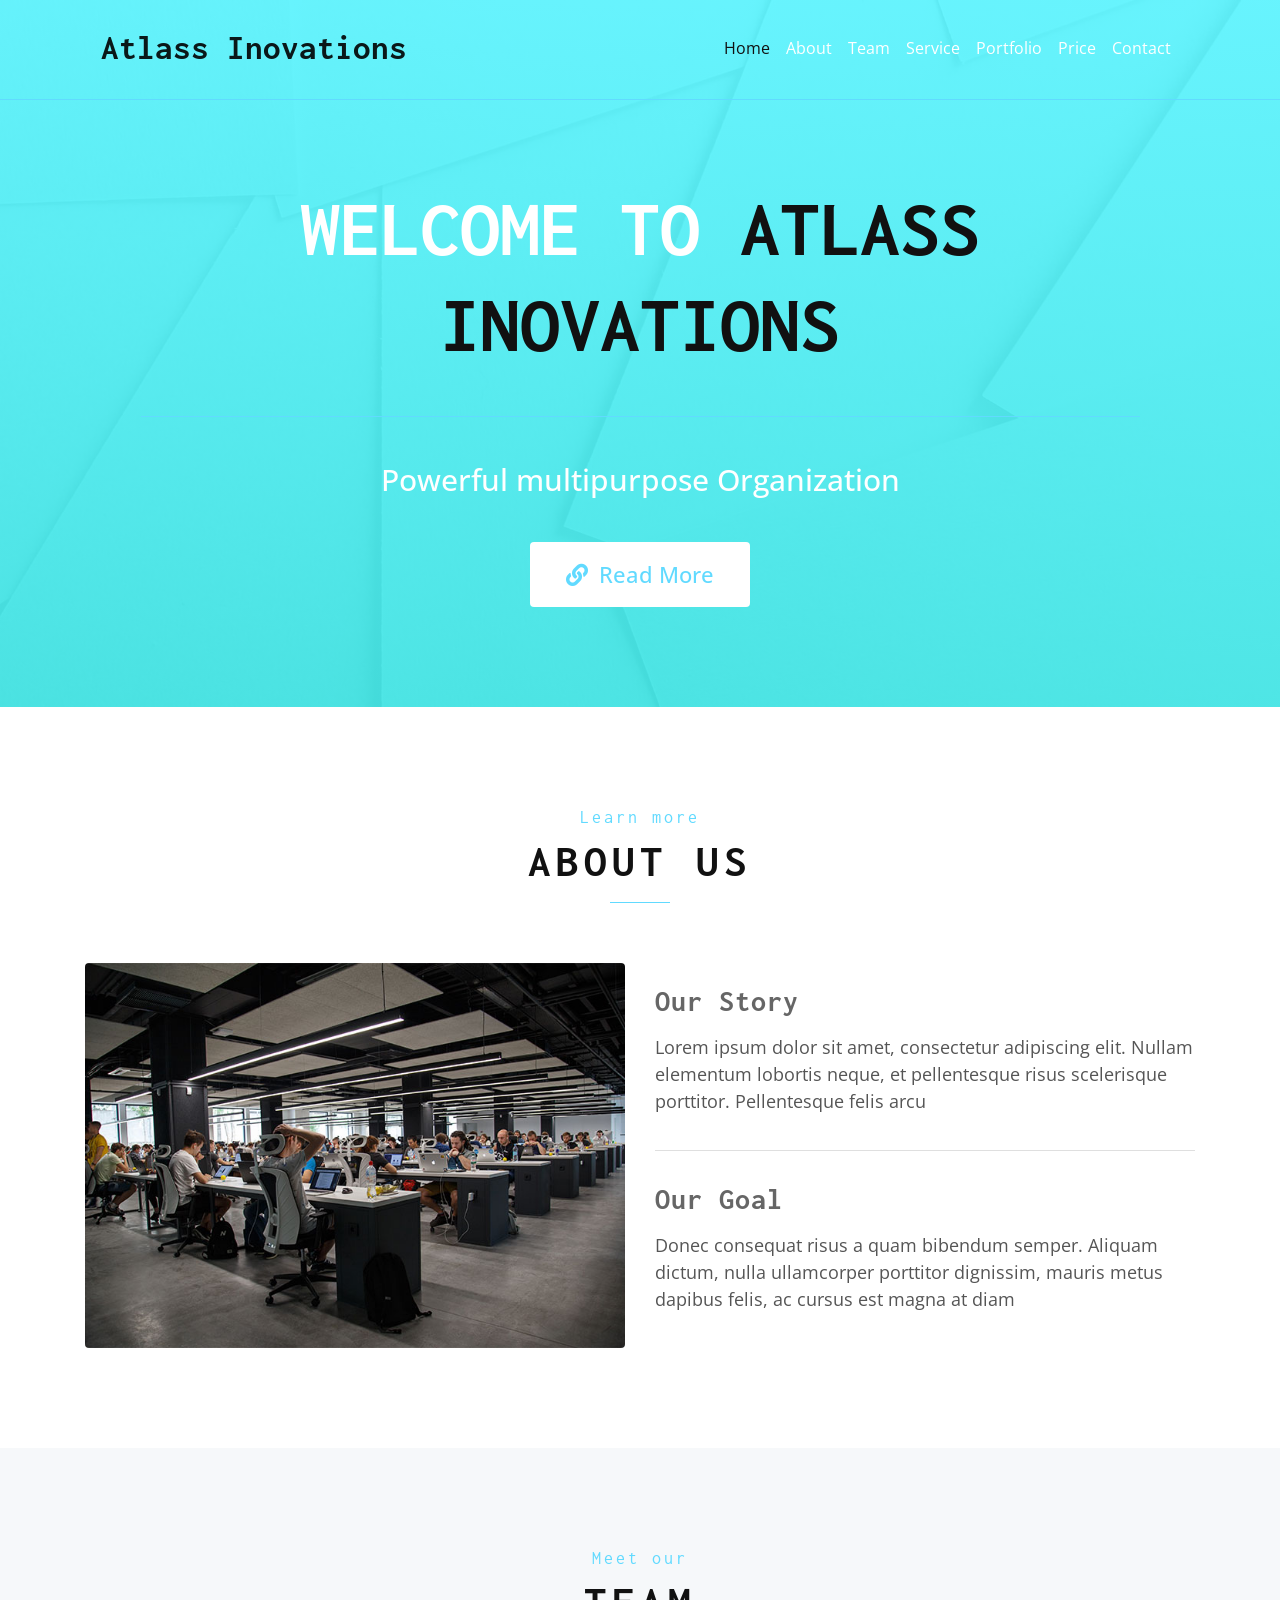
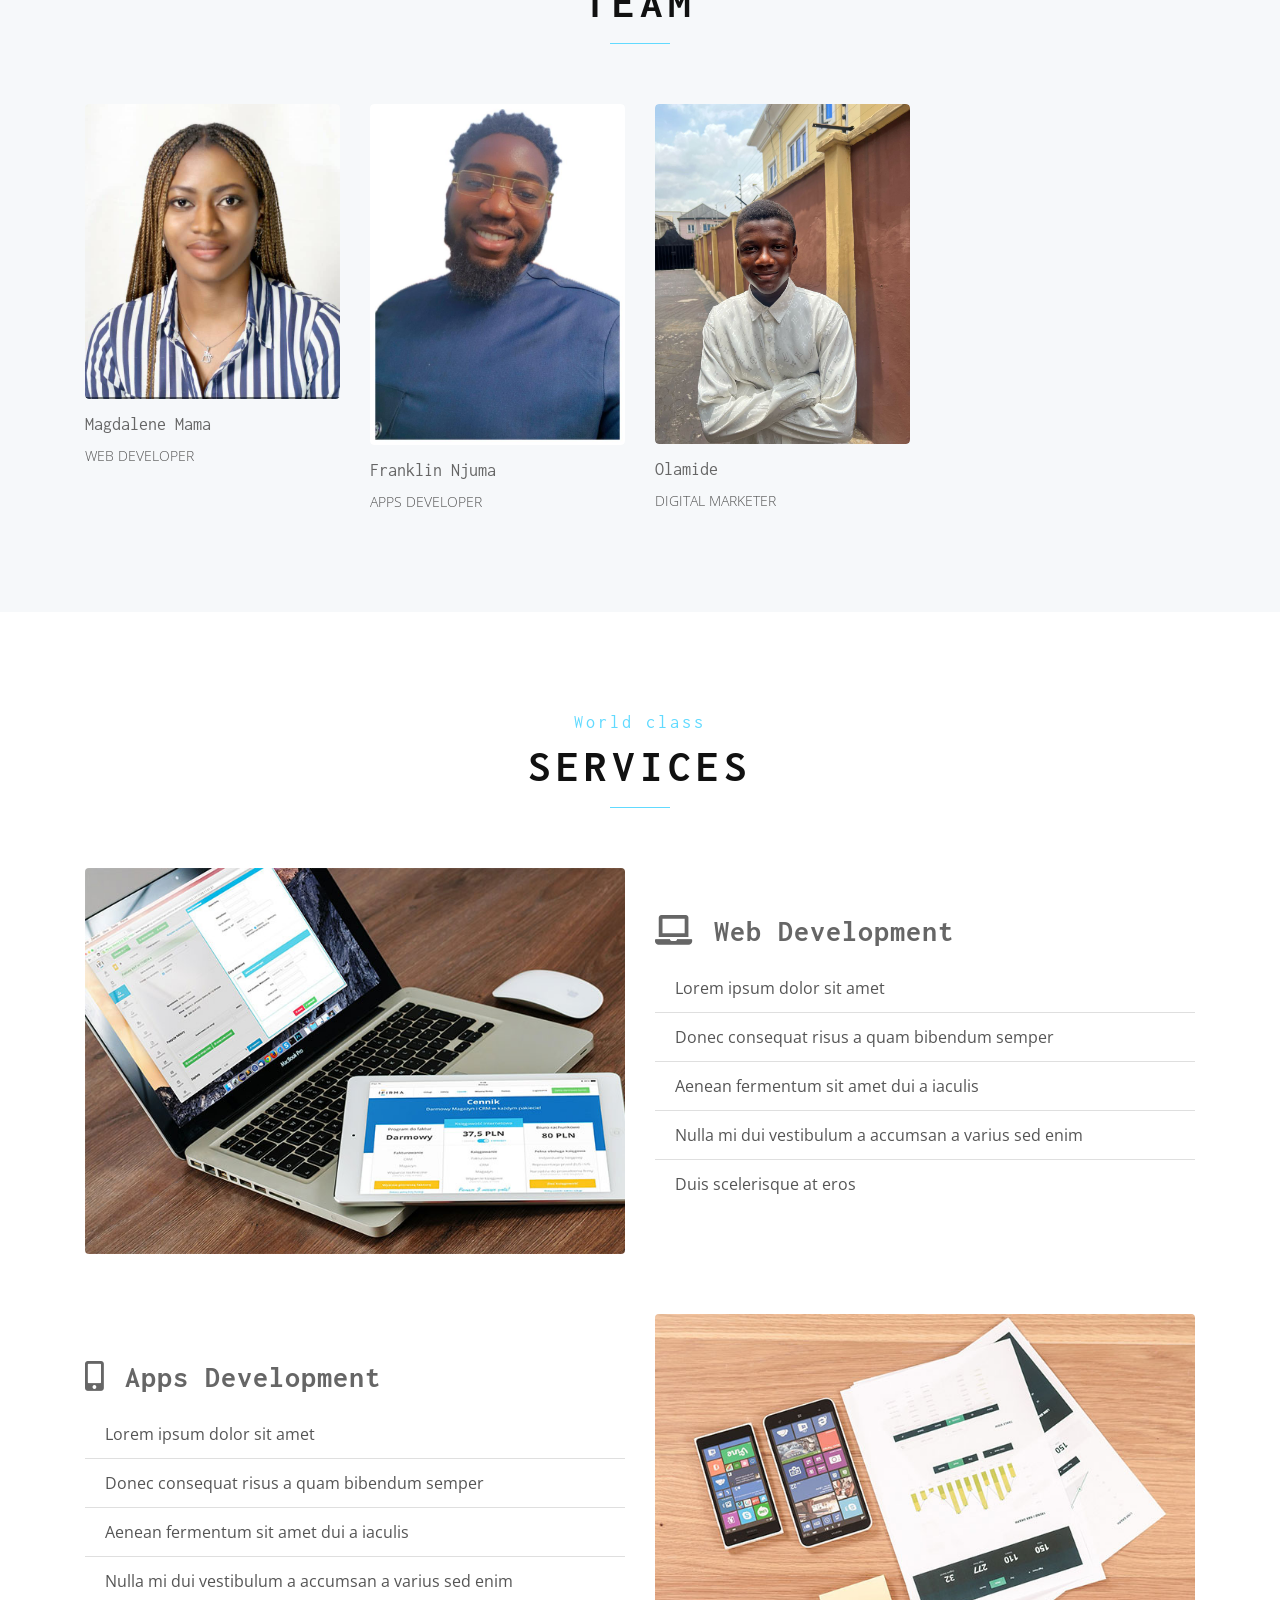
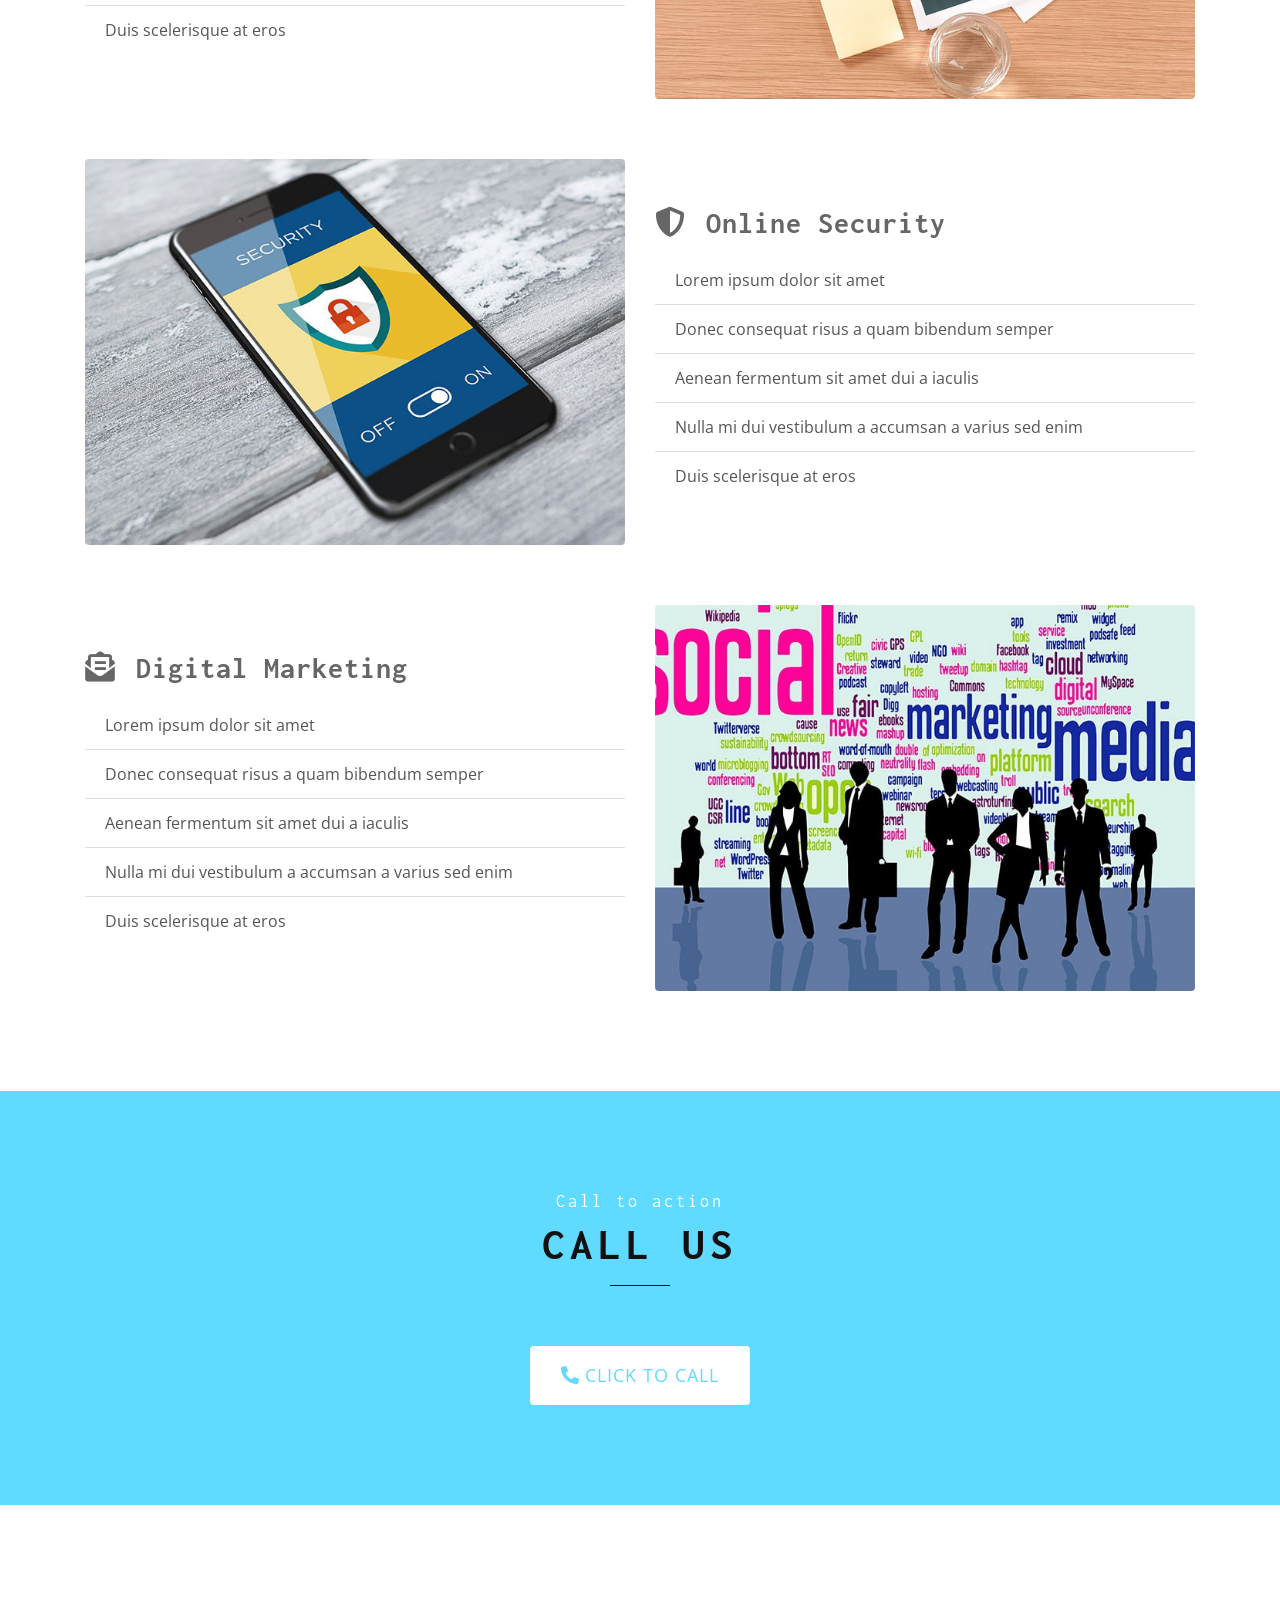
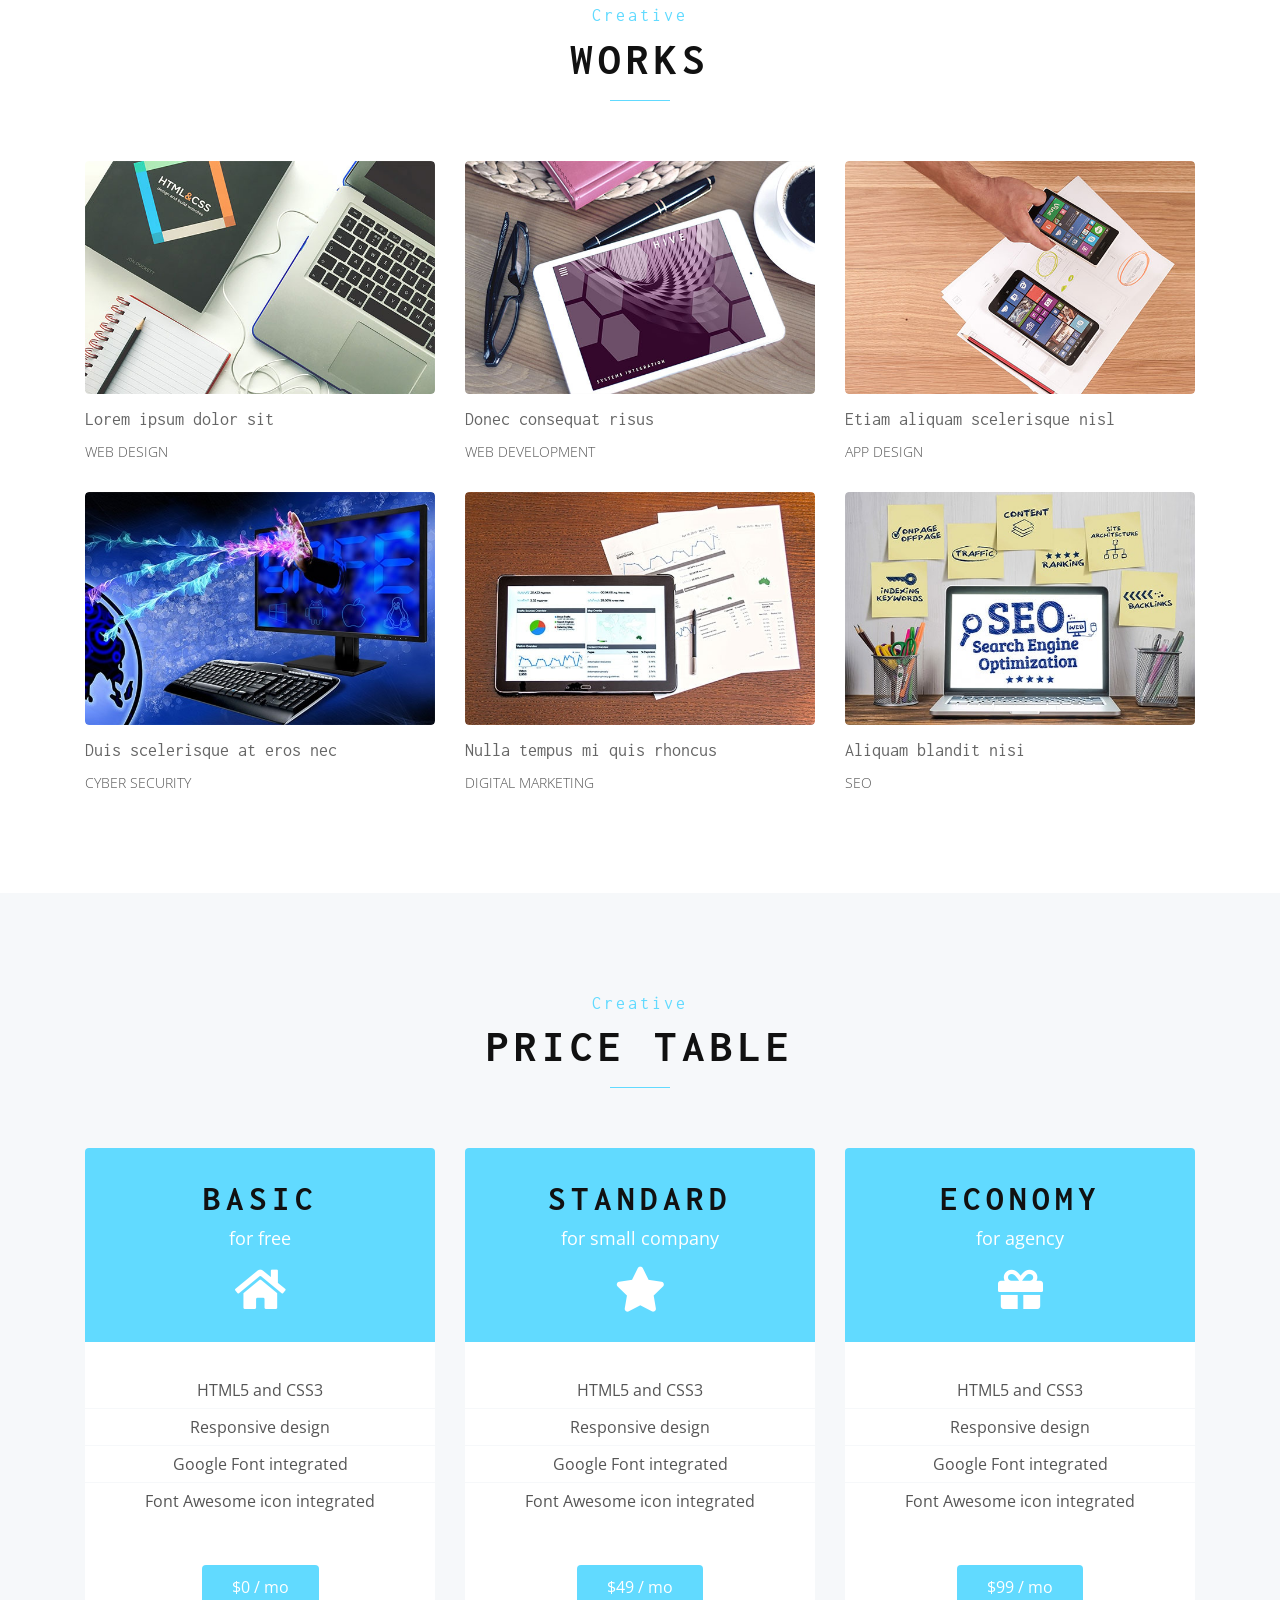
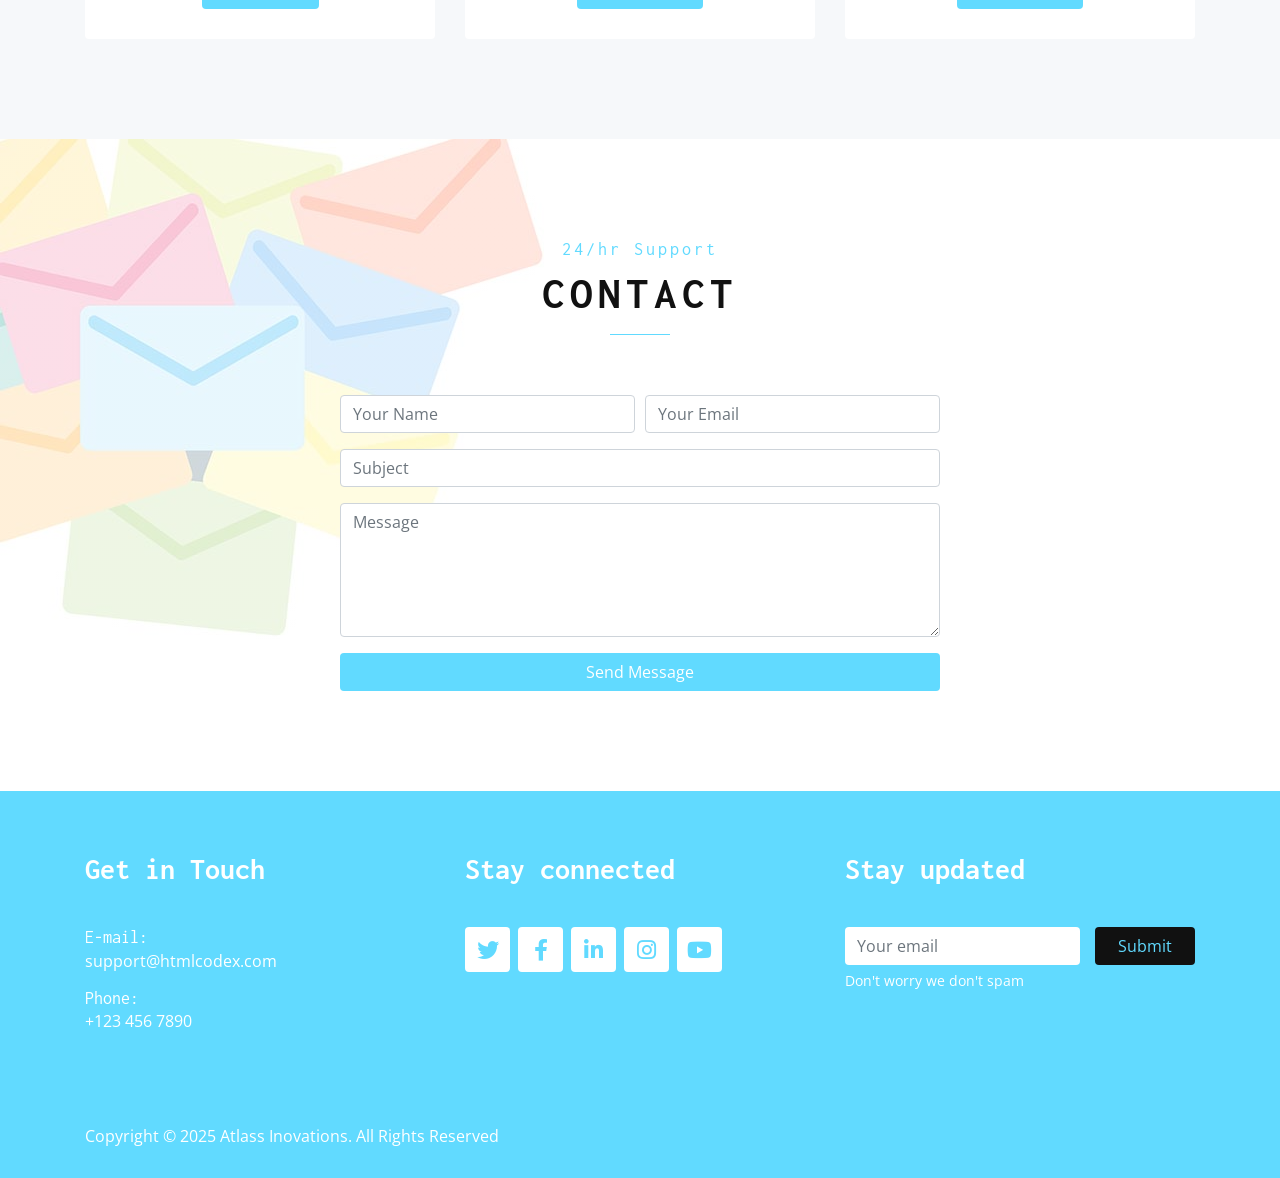
==== Atlass/index.html @ 6dda6986 "Add files via upload" ====
<!DOCTYPE html>
<html lang="en">
    <head>
        <meta charset="utf-8">
        <title>HTML Codex - Landing Page HTML Template</title>
        <meta content="width=device-width, initial-scale=1.0" name="viewport">
        <meta content="Landing Page HTML Template" name="keywords">
        <meta content="Landing Page HTML Template" name="description">

        <!-- Favicon -->
        <link rel="apple-touch-icon" sizes="180x180" href="img/favicon/apple-touch-icon.png">
        <link rel="icon" type="image/png" sizes="32x32" href="./img/logo.jpg">
        <link rel="icon" type="image/png" sizes="16x16" href="./img/logo.jpg">
        <link rel="manifest" href="img/favicon/site.webmanifest">

        <!-- Google Font -->
        <link href="https://fonts.googleapis.com/css?family=Inconsolata:400,700|Open+Sans:300,400,600&display=swap" rel="stylesheet">

        <!-- Libraries CSS -->
        <link href="https://stackpath.bootstrapcdn.com/bootstrap/4.4.1/css/bootstrap.min.css" rel="stylesheet">
        <link href="https://cdnjs.cloudflare.com/ajax/libs/font-awesome/5.10.0/css/all.min.css" rel="stylesheet">
        <link href="lib/lightbox/css/lightbox.min.css" rel="stylesheet">

        <!-- Main Stylesheet -->
        <link href="css/style.css" rel="stylesheet">
    </head>

    <body data-spy="scroll" data-target=".navbar" data-offset="51">
        <!-- Nav Start -->
        <div id="nav">
            <div class="container">
                <nav class="navbar navbar-expand-md bg-light navbar-light">
                    <a href="index.html" class="navbar-brand">Atlass Inovations</a>
                    <button type="button" class="navbar-toggler" data-toggle="collapse" data-target="#navbarCollapse">
                        <span class="navbar-toggler-icon"></span>
                    </button>

                    <div class="collapse navbar-collapse justify-content-between" id="navbarCollapse">
                        <ul class="navbar-nav ml-auto">
                            <li class="nav-item"><a href="#header" class="nav-link">Home</a></li>
                            <li class="nav-item"><a href="#about" class="nav-link">About</a></li>
                            <li class="nav-item"><a href="#team" class="nav-link">Team</a></li>
                            <li class="nav-item"><a href="#service" class="nav-link">Service</a></li>
                            <li class="nav-item"><a href="#portfolio" class="nav-link">Portfolio</a></li>
                            <li class="nav-item"><a href="#pricing" class="nav-link">Price</a></li>
                            <li class="nav-item"><a href="#contact" class="nav-link">Contact</a></li>
                        </ul>
                    </div>
                </nav>
            </div>
        </div>
        <!-- Nav End -->
        
        <!-- Header Start-->
        <div class="header" id="header">
            <div class="container">
                <h1>Welcome to <span>Atlass Inovations</span></h1>
                <p>Powerful multipurpose Organization</p>
                <a class="btn" href=""><i class="fas fa-link"></i> Read More</a>
            </div>
        </div>
        <!-- Header End-->
        
        <!-- About Start-->
        <div class="about" id="about">
            <div class="container">
                <div class="section-header">
                    <h4>Learn more</h4>
                    <h2>About Us</h2>
                </div>
                <div class="row align-items-center">
                    <div class="col-md-6">
                        <div class="about-img">
                            <img src="img/about.jpg" alt="About Image">
                        </div>
                    </div>
                    <div class="col-md-6">
                        <div class="about-content">
                            <h3>Our Story</h3>
                            <p>
                                Lorem ipsum dolor sit amet, consectetur adipiscing elit. Nullam elementum lobortis neque, et pellentesque risus scelerisque porttitor. Pellentesque felis arcu
                            </p>
                        </div>
                        <div class="about-content">
                            <h3>Our Goal</h3>
                            <p>
                                Donec consequat risus a quam bibendum semper. Aliquam dictum, nulla ullamcorper porttitor dignissim, mauris metus dapibus felis, ac cursus est magna at diam
                            </p>
                        </div>
                    </div>
                </div>
            </div>
        </div>
        <!-- About End -->
        
        <!-- Team Start -->
        <div class="team" id="team">
            <div class="container">
                <div class="section-header">
                    <h4>Meet our</h4>
                    <h2>Team</h2>
                </div>

                <div class="row team-container">
                    <div class="col-lg-3 col-md-4 col-sm-6 team-item">
                        <div class="team-img">
                            <img src="img/mama.jpg" class="img-fluid" alt="Team Image">
                            <div class="team-link">
                                <a href="#" title="Twitter"><i class="fab fa-twitter"></i></a>
                                <a href="#" title="Facebook"><i class="fab fa-facebook-f"></i></a>
                                <a href="#" title="Linkedin"><i class="fab fa-linkedin-in"></i></a>
                                <a href="#" title="Instagram"><i class="fab fa-instagram"></i></a>
                                <a href="#" title="Youtube"><i class="fab fa-youtube"></i></a>
                            </div>
                        </div>

                        <div class="team-info">
                            <h4>Magdalene Mama</h4>
                            <p>Web Developer</p>
                        </div>
                    </div>

                    <div class="col-lg-3 col-md-4 col-sm-6 team-item">
                        <div class="team-img">
                            <img src="img/Franklin.jpg" class="img-fluid" alt="Team Image">
                            <div class="team-link">
                                <a href="#" title="Twitter"><i class="fab fa-twitter"></i></a>
                                <a href="#" title="Facebook"><i class="fab fa-facebook-f"></i></a>
                                <a href="#" title="Linkedin"><i class="fab fa-linkedin-in"></i></a>
                                <a href="#" title="Instagram"><i class="fab fa-instagram"></i></a>
                                <a href="#" title="Youtube"><i class="fab fa-youtube"></i></a>
                            </div>
                        </div>

                        <div class="team-info">
                            <h4>Franklin Njuma</h4>
                            <p>Apps Developer</p>
                        </div>
                    </div>

                    <div class="col-lg-3 col-md-4 col-sm-6 team-item">
                        <div class="team-img">
                            <img src="img/Olamide.jpg" class="img-fluid" alt="Team Image">
                            <div class="team-link">
                                <a href="#" title="Twitter"><i class="fab fa-twitter"></i></a>
                                <a href="#" title="Facebook"><i class="fab fa-facebook-f"></i></a>
                                <a href="#" title="Linkedin"><i class="fab fa-linkedin-in"></i></a>
                                <a href="#" title="Instagram"><i class="fab fa-instagram"></i></a>
                                <a href="#" title="Youtube"><i class="fab fa-youtube"></i></a>
                            </div>
                        </div>

                        <div class="team-info">
                            <h4>Olamide</h4>
                            <p>Digital Marketer</p>
                        </div>
                    </div>
                </div>
            </div>
        </div>
        <!-- Team End -->
        
        <!-- Service Start -->
        <div class="service" id="service">
            <div class="container">
                <div class="section-header">
                    <span class="glyphicon glyphicon-asterisk"></span>
                    <h4>World class</h4>
                    <h2>Services</h2>
                </div>
                <div class="row align-items-center">
                    <div class="col-md-6">
                        <div class="service-img">
                            <img src="img/service-1.jpg" alt="Service Image">
                        </div>
                    </div>
                    <div class="col-md-6">
                        <div class="service-detail">
                            <h3><i class="fas fa-laptop"></i>Web Development</h3>
                            <ul class="list-group list-group-flush">
                                <li class="list-group-item">Lorem ipsum dolor sit amet</li>
                                <li class="list-group-item">Donec consequat risus a quam bibendum semper</li>
                                <li class="list-group-item">Aenean fermentum sit amet dui a iaculis</li>
                                <li class="list-group-item">Nulla mi dui vestibulum a accumsan a varius sed enim</li>
                                <li class="list-group-item">Duis scelerisque at eros</li>
                            </ul>
                        </div>
                    </div>
                </div>
                <div class="row align-items-center"> 
                    <div class="col-md-6 d-md-none d-sm-block">
                        <div class="service-img">
                            <img src="img/service-2.jpg" alt="Service Image">
                        </div>
                    </div>
                    <div class="col-md-6">
                        <div class="service-detail">
                            <h3><i class="fas fa-mobile-alt"></i>Apps Development</h3>
                            <ul class="list-group list-group-flush">
                                <li class="list-group-item">Lorem ipsum dolor sit amet</li>
                                <li class="list-group-item">Donec consequat risus a quam bibendum semper</li>
                                <li class="list-group-item">Aenean fermentum sit amet dui a iaculis</li>
                                <li class="list-group-item">Nulla mi dui vestibulum a accumsan a varius sed enim</li>
                                <li class="list-group-item">Duis scelerisque at eros</li>
                            </ul>
                        </div>
                    </div>
                    <div class="col-md-6 d-sm-none d-md-block">
                        <div class="service-img">
                            <img src="img/service-2.jpg" alt="Service Image">
                        </div>
                    </div>
                </div>
                <div class="row align-items-center">
                    <div class="col-md-6">
                        <div class="service-img">
                            <img src="img/service-3.jpg" alt="Service Image">
                        </div>
                    </div>
                    <div class="col-md-6">
                        <div class="service-detail">
                            <h3><i class="fas fa-shield-alt"></i>Online Security</h3>
                            <ul class="list-group list-group-flush">
                                <li class="list-group-item">Lorem ipsum dolor sit amet</li>
                                <li class="list-group-item">Donec consequat risus a quam bibendum semper</li>
                                <li class="list-group-item">Aenean fermentum sit amet dui a iaculis</li>
                                <li class="list-group-item">Nulla mi dui vestibulum a accumsan a varius sed enim</li>
                                <li class="list-group-item">Duis scelerisque at eros</li>
                            </ul>
                        </div>
                    </div>
                </div>
                <div class="row align-items-center">
                    <div class="col-md-6 d-md-none d-sm-block">
                        <div class="service-img">
                            <img src="img/service-4.jpg" alt="Service Image">
                        </div>
                    </div>
                    <div class="col-md-6">
                        <div class="service-detail">
                            <h3><i class="fas fa-envelope-open-text"></i>Digital Marketing</h3>
                            <ul class="list-group list-group-flush">
                                <li class="list-group-item">Lorem ipsum dolor sit amet</li>
                                <li class="list-group-item">Donec consequat risus a quam bibendum semper</li>
                                <li class="list-group-item">Aenean fermentum sit amet dui a iaculis</li>
                                <li class="list-group-item">Nulla mi dui vestibulum a accumsan a varius sed enim</li>
                                <li class="list-group-item">Duis scelerisque at eros</li>
                            </ul>
                        </div>
                    </div>
                    <div class="col-md-6 d-sm-none d-md-block">
                        <div class="service-img">
                            <img src="img/service-4.jpg" alt="Service Image">
                        </div>
                    </div>
                </div>
            </div>
        </div>
        <!-- Service End -->

        <!-- Call To Action Start -->
        <div class="call-to-action">
            <div class="container text-center">
                <div class="section-header">
                    <h4>Call to action</h4>
                    <h2>Call us</h2>
                </div>
                <a class="btn" href="#"><i class="fas fa-phone-alt"></i>Click to Call</a>
            </div>
        </div>
        <!-- Call To Action End -->

        <!-- Portfolio Start -->
        <div class="portfolio" id="portfolio">
            <div class="container">
                <div class="section-header">
                    <h4>Creative</h4>
                    <h2>Works</h2>
                </div>

                <div class="row portfolio-container">
                    <div class="col-lg-4 col-md-6 portfolio-item">
                        <div class="portfolio-img">
                            <img src="img/portfolio-1.jpg" class="img-fluid" alt="Portfolio">
                            <div class="portfolio-link">
                                <a href="img/portfolio-1.jpg" data-lightbox="portfolio" data-title="Lorem ipsum dolor" title="Preview"><i class="fas fa-eye"></i></a>
                                <a href="" title="More Details"><i class="fas fa-link"></i></a>
                            </div>
                        </div>

                        <div class="portfolio-info">
                            <h4>Lorem ipsum dolor sit</h4>
                            <p>Web Design</p>
                        </div>
                    </div>

                    <div class="col-lg-4 col-md-6 portfolio-item">
                        <div class="portfolio-img">
                            <img src="img/portfolio-2.jpg" class="img-fluid" alt="Portfolio">
                            <div class="portfolio-link">
                                <a href="img/portfolio-2.jpg" data-lightbox="portfolio" data-title="Nulla ullamcorper pharetra" title="Preview"><i class="fas fa-eye"></i></a>
                                <a href="" title="More Details"><i class="fas fa-link"></i></a>
                            </div>
                        </div>

                        <div class="portfolio-info">
                            <h4>Donec consequat risus</h4>
                            <p>Web Development</p>
                        </div>
                    </div>

                    <div class="col-lg-4 col-md-6 portfolio-item">
                        <div class="portfolio-img">
                            <img src="img/portfolio-3.jpg" class="img-fluid" alt="Portfolio">
                            <div class="portfolio-link">
                                <a href="img/portfolio-3.jpg" data-lightbox="portfolio" data-title="Phasellus eget dictum" title="Preview"><i class="fas fa-eye"></i></a>
                                <a href="" title="More Details"><i class="fas fa-link"></i></a>
                            </div>
                        </div>

                        <div class="portfolio-info">
                            <h4>Etiam aliquam scelerisque nisl</h4>
                            <p>App Design</p>
                        </div>
                    </div>

                    <div class="col-lg-4 col-md-6 portfolio-item">
                        <div class="portfolio-img">
                            <img src="img/portfolio-4.jpg" class="img-fluid" alt="Portfolio">
                            <div class="portfolio-link">
                                <a href="img/portfolio-4.jpg" data-lightbox="portfolio" data-title="Lorem ipsum dolor" title="Preview"><i class="fas fa-eye"></i></a>
                                <a href="" title="More Details"><i class="fas fa-link"></i></a>
                            </div>
                        </div>

                        <div class="portfolio-info">
                            <h4>Duis scelerisque at eros nec</h4>
                            <p>Cyber Security</p>
                        </div>
                    </div>

                    <div class="col-lg-4 col-md-6 portfolio-item">
                        <div class="portfolio-img">
                            <img src="img/portfolio-5.jpg" class="img-fluid" alt="Portfolio">
                            <div class="portfolio-link">
                                <a href="img/portfolio-5.jpg" data-lightbox="portfolio" data-title="Nulla ullamcorper pharetra" title="Preview"><i class="fas fa-eye"></i></a>
                                <a href="" title="More Details"><i class="fas fa-link"></i></a>
                            </div>
                        </div>

                        <div class="portfolio-info">
                            <h4>Nulla tempus mi quis rhoncus</h4>
                            <p>Digital Marketing</p>
                        </div>
                    </div>

                    <div class="col-lg-4 col-md-6 portfolio-item">
                        <div class="portfolio-img">
                            <img src="img/portfolio-6.jpg" class="img-fluid" alt="Portfolio">
                            <div class="portfolio-link">
                                <a href="img/portfolio-6.jpg" data-lightbox="portfolio" data-title="Phasellus eget dictum" title="Preview"><i class="fas fa-eye"></i></a>
                                <a href="" title="More Details"><i class="fas fa-link"></i></a>
                            </div>
                        </div>

                        <div class="portfolio-info">
                            <h4>Aliquam blandit nisi</h4>
                            <p>SEO</p>
                        </div>
                    </div>
                </div>
            </div>
        </div>
        <!-- Portfolio End -->
        
        <!--Pricing start-->
        <div class="pricing" id="pricing">
            <div class="container">
                <div class="section-header">
                    <h4>Creative</h4>
                    <h2>Price Table</h2>
                </div>
                <div class="row">
                    <div class="col-md-4">
                        <div class="price-content">
                            <div class="price-plan">
                                <h3>Basic</h3>
                                <p>for free</p>
                                <i class="fas fa-home"></i>
                            </div>
                            <ul class="price-details">
                                <li>HTML5 and CSS3</li>
                                <li>Responsive design</li>
                                <li>Google Font integrated</li>
                                <li>Font Awesome icon integrated</li>
                            </ul>
                            <a href="#" class="btn">$0 / mo</a>
                        </div>
                    </div>
                    <div class="col-md-4">
                        <div class="price-content">
                            <div class="price-plan">
                                <h3>Standard</h3>
                                <p>for small company</p>
                                <i class="fas fa-star"></i>
                            </div>
                            <ul class="price-details">
                                <li>HTML5 and CSS3</li>
                                <li>Responsive design</li>
                                <li>Google Font integrated</li>
                                <li>Font Awesome icon integrated</li>
                            </ul>
                            <a href="#" class="btn">$49 / mo</a>
                        </div>
                    </div>
                    <div class="col-md-4">
                        <div class="price-content">
                            <div class="price-plan">
                                <h3>Economy</h3>
                                <p>for agency</p>
                                <i class="fas fa-gift"></i>
                            </div>
                            <ul class="price-details">
                                <li>HTML5 and CSS3</li>
                                <li>Responsive design</li>
                                <li>Google Font integrated</li>
                                <li>Font Awesome icon integrated</li>
                            </ul>
                            <a href="#" class="btn">$99 / mo</a>
                        </div>
                    </div>
                </div>
            </div>
        </div>
        <!--Pricing End-->

        <!-- Contact Start -->
        <div class="contact" id="contact">
            <div class="container">
                <div class="section-header">
                    <h4>24/hr Support</h4>
                    <h2>Contact</h2>
                </div>

                <div class="row">
                    <div class="col-md-12">
                        <div class="contact-form">
                            <form>
                                <div class="form-row">
                                    <div class="form-group col-sm-6">
                                        <input type="text" class="form-control" placeholder="Your Name" />
                                    </div>
                                    <div class="form-group col-sm-6">
                                        <input type="email" class="form-control" placeholder="Your Email" />
                                    </div>
                                </div>
                                <div class="form-group">
                                    <input type="text" class="form-control" placeholder="Subject" />
                                </div>
                                <div class="form-group">
                                    <textarea class="form-control" rows="5" placeholder="Message"></textarea>
                                </div>
                                <div><button class="btn" type="submit">Send Message</button></div>
                            </form>
                        </div>
                    </div>
                </div>
            </div>
        </div>
        <!-- Contact End -->

        <!-- Footer Start -->
        <div class="footer">
            <div class="container">
                <div class="row footer-top">
                    <div class="col-md-4">
                        <h2>Get in Touch</h2>
                        <div class="contact-info">
                            <h4>E-mail:</h4>
                            <p>support@htmlcodex.com</p>
                            <h4>Phone:</h4>
                            <p>+123 456 7890</p>
                        </div>
                    </div>
                    <div class="col-md-4">
                        <h2>Stay connected</h2>
                        <div class="social-links">
                            <a href="#"><i class="fab fa-twitter"></i></a>
                            <a href="#"><i class="fab fa-facebook-f"></i></a>
                            <a href="#"><i class="fab fa-linkedin-in"></i></a>
                            <a href="#"><i class="fab fa-instagram"></i></a>
                            <a href="#"><i class="fab fa-youtube"></i></a>
                        </div>
                    </div>
                    <div class="col-md-4">
                        <h2>Stay updated</h2>
                        <div class="subscribe">
                            <form>
                                <input type="email" class="form-control" placeholder="Your email" />
                                <button class="btn" type="submit">Submit</button>
                                <label>Don't worry we don't spam</label>
                            </form>
                        </div>
                    </div>
                </div>
                <div class="row footer-bottom">
                    <div class="col-md-6 copyright">
                        Copyright &copy; 2025 Atlass Inovations. All Rights Reserved
                    </div>
                </div>
            </div>
        </div>
        <!-- Footer End -->

        <a href="#" class="back-to-top"><i class="fas fa-angle-up"></i></a>

        <!-- Libraries JS -->
        <script src="https://code.jquery.com/jquery-3.4.1.min.js"></script>
        <script src="https://stackpath.bootstrapcdn.com/bootstrap/4.4.1/js/bootstrap.min.js"></script>
        <script src="lib/easing/easing.min.js"></script>
        <script src="lib/lightbox/js/lightbox.min.js"></script>

        <!-- Main Javascript -->
        <script src="js/main.js"></script>

    </body>
</html>
---- Atlass/css/style.css ----
/**************************************/
/************ General CSS *************/
/**************************************/
body {
    color: #555555;
    font-family: 'Open Sans', sans-serif;
    background: #ffffff;
}

a {
    color: #61daff;
    transition: 0.3s;
}

a:hover,
a:active,
a:focus {
    color: #666666;
    outline: none;
    text-decoration: none;
}

p {
    color: #555555;
    font-weight: 400;
    padding: 0;
    margin: 0 0 15px 0;
}

h1,
h2,
h3,
h4,
h5,
h6 {
    font-family: 'Inconsolata', monospace;
    font-weight: 700;
    color: #666666;
    margin: 0 0 15px 0;
    padding: 0;
}

h4,
h5,
h6 {
    font-weight: 400;
}

img {
    border-radius: 4px;
}



/**************************************/
/********** Back to Top CSS ***********/
/**************************************/
.back-to-top {
    position: fixed;
    display: none;
    background: #111111;
    width: 45px;
    height: 45px;
    text-align: center;
    line-height: 45px;
    font-size: 35px;
    right: 15px;
    bottom: 15px;
    border-radius: 4px;
    transition: all 0.3s;
    z-index: 9;
}

.back-to-top i {
    color: #61daff;
}

.back-to-top:hover {
    background: #61daff;
}

.back-to-top:hover i {
    color: #ffffff;
}


/**************************************/
/************** Nav CSS ***************/
/**************************************/
#nav {
    position: fixed;
    top: 0;
    width: 100%;
    height: 100px;
    padding: 20px 0;
    background: transparent;
    border-bottom: 1px solid #61daff;
    transition: all .3s;
    z-index: 999;
}

#nav.nav-sticky {
    height: inherit;
    padding: 0;
    background: #ffffff;
    transition: all .3s;
    border-bottom: none;
    box-shadow: 0 2px 5px rgba(0, 0, 0, .3);
}

#nav .navbar {
    transition: all .3s;
    background: transparent !important;
}

#nav.nav-sticky .navbar {
    transition: all .3s;
    background: #ffffff !important;
}

#nav .navbar-brand {
    font-size: 35px;
    font-weight: 700;
    line-height: 0;
    font-family: 'Inconsolata', monospace;
}

#nav .nav-link,
#nav .nav-link:focus,
#nav .nav-link:hover,
#nav .nav-link.active {
    color: #ffffff;
}

#nav.nav-sticky .nav-link,
#nav.nav-sticky .nav-link:focus,
#nav.nav-sticky .nav-link:hover,
#nav.nav-sticky .nav-link.active {
    color: #666666;
}

#nav .nav-link:hover,
#nav .nav-link.active {
    color: #111111;
}

#nav.nav-sticky .nav-link:hover,
#nav.nav-sticky .nav-link.active {
    color: #61daff;
}

#nav .dropdown-menu {
    margin-top: 0;
    border: 0;
    border-radius: 0;
    background: #f8f9fa;
}

@media (max-width: 768px) {

    #nav,
    #nav .container,
    #nav .navbar {
        background: #ffffff !important;
    }

    #nav .nav-link,
    #nav .nav-link:focus,
    #nav .nav-link:hover,
    #nav .nav-link.active {
        color: #666666;
    }

    #nav .nav-link:hover,
    #nav .nav-link.active {
        color: #4F84C4;
    }
}



/**************************************/
/************* Header CSS *************/
/**************************************/
.header {
    position: relative;
    padding: 180px 0 100px 0;
    text-align: center;
    background: linear-gradient(hwb(184 38% 0% / 0.95), rgba(71, 230, 230, 0.95)), url(../img/header.jpg) no-repeat top center;
    background-size: cover;
}

.header h1 {
    position: relative;
    display: inline-block;
    color: #ffffff;
    font-size: 80px;
    font-weight: 700;
    text-transform: uppercase;
    margin-bottom: 40px;
    padding-bottom: 45px;
}

.header h1 span {
    color: #111111;
}

.header h1::after {
    position: absolute;
    content: "";
    width: 90%;
    height: 1px;
    left: 5%;
    bottom: 0;
    background: #61daff;
}

.header p {
    color: #ffffff;
    font-size: 30px;
    font-weight: 500;
    margin-bottom: 40px;
}

.header .btn {
    padding: 15px 35px;
    color: #61daff;
    font-size: 22px;
    font-weight: 500;
    background: #ffffff;
}

.header .btn:hover {
    background: #111111;
}

.header .btn i {
    margin-right: 5px;
}

@media(max-width: 767.98px) {
    .header h1 {
        font-size: 60px;
    }

    .header p {
        font-size: 25px;
    }
}

@media(max-width: 575.98px) {
    .header h1 {
        font-size: 40px;
    }

    .header p {
        font-size: 20px;
    }
}



/**************************************/
/******** Section Header CSS **********/
/**************************************/
.section-header {
    position: relative;
    max-width: 700px;
    margin: 0 auto 60px auto;
    text-align: center;
}

.section-header h4 {
    color: #61daff;
    font-size: 18px;
    letter-spacing: 3px;
    margin-bottom: 5px;
}

.section-header h2 {
    display: inline-block;
    color: #111111;
    font-size: 45px;
    text-transform: uppercase;
    letter-spacing: 5px;
}

.section-header h2::after {
    position: absolute;
    content: "";
    width: 60px;
    height: 1px;
    left: calc(50% - 30px);
    bottom: 0;
    background: #61daff;
}

@media(max-width: 767.98px) {
    .section-header h4 {
        font-size: 17px;
    }

    .section-header h2 {
        font-size: 40px;
    }
}

@media(max-width: 575.98px) {
    .section-header h4 {
        font-size: 16px;
    }

    .section-header h2 {
        font-size: 35px;
    }
}



/**************************************/
/************* About CSS **************/
/**************************************/
.about {
    position: relative;
    padding: 100px 0;
    background: #ffffff;
}

.about .about-img {
    position: relative;
    overflow: hidden;
}

.about .about-img img {
    width: 100%;
}

.about .about-content {
    position: relative;
    width: 100%;
}

.about .about-content:first-child {
    margin-bottom: 30px;
    padding-bottom: 20px;
    border-bottom: 1px solid rgba(0, 0, 0, .125);
}

.about .about-content h3 {
    font-size: 30px;
    letter-spacing: 1px;
    text-transform: capitalize;
}

.about .about-content p {
    position: relative;
    font-size: 18px;
}

.about .btn {
    position: relative;
    font-size: 14px;
    letter-spacing: 1px;
    color: #ffffff;
    background: #61daff;
}

.about .btn:hover {
    color: #61daff;
    background: #111111;
}

@media(max-width: 767.98px) {
    .about .about-img {
        margin-bottom: 30px;
    }
}



/**************************************/
/*************** Team CSS *************/
/**************************************/
.team {
    position: relative;
    padding: 100px 0 70px 0;
    background: #f6f8fa;
}

.team .team-item {
    margin-bottom: 30px;
    overflow: hidden;
}

.team .team-item .team-img {
    position: relative;
    overflow: hidden;
    border-radius: 4px;

}

.team .team-item .team-link {
    position: absolute;
    display: flex;
    align-items: center;
    justify-content: center;
    top: 0;
    right: 0;
    bottom: 0;
    left: 0;
    background: rgba(97, 250, 255, 0.95);
    transition: 0.3s;
    opacity: 0;
}

.team .team-item .team-link a {
    display: inline-block;
    width: 35px;
    height: 35px;
    margin: 0 2px -100px 2px;
    padding: 6px 0;
    text-align: center;
    font-size: 16px;
    color: #61daff;
    background: #ffffff;
    border-radius: 4px;
}

.team .team-item:hover .team-link {
    opacity: 1;
}

.team .team-item:hover .team-link a {
    margin: 0 2px;
}

.team .team-item .team-link a:hover {
    color: #ffffff;
    background: #111111;
}

.team .team-item .team-info {
    position: relative;
    width: 100%;
    padding-top: 15px;
}

.team .team-item .team-info h4 {
    font-size: 18px;
    margin-bottom: 10px;
}

.team .team-item .team-info p {
    margin: 0;
    font-size: 14px;
    font-weight: 300;
    text-transform: uppercase;
}



/**************************************/
/************ Services CSS ************/
/**************************************/
.service {
    position: relative;
    padding: 100px 0 40px 0;
    background: #ffffff;
}

.service .row {
    margin-bottom: 60px;
}

.service .service-img {
    position: relative;
    overflow: hidden;
}

.service .service-img img {
    width: 100%;
}

.service .service-detail h3 {
    font-size: 30px;
    letter-spacing: 1px;
    text-transform: capitalize;
}

.service .service-detail h3 i {
    margin-right: 20px;
}

@media(max-width: 767.98px) {
    .service .service-img {
        margin-bottom: 30px;
    }
}



/**************************************/
/********* Call To Action CSS *********/
/**************************************/
.call-to-action {
    position: relative;
    padding: 100px 0;
    background: #61daff;
}

.call-to-action .container {
    max-width: 700px;
}

.call-to-action .section-header h4 {
    color: #ffffff;
}

.call-to-action .section-header h2::after {
    background: #111111;
}

.call-to-action .section-header p {
    color: #ffffff;
}

.call-to-action .btn {
    padding: 15px 30px;
    color: #61daff;
    font-size: 18px;
    letter-spacing: 1px;
    text-transform: uppercase;
    background: #ffffff;
}

.call-to-action .btn:hover {
    color: #61daff;
    background: #111111;
}

.call-to-action .btn i {
    margin-right: 5px;
}



/**************************************/
/************ Portfolio CSS ***********/
/**************************************/
.portfolio {
    position: relative;
    padding: 100px 0 70px 0;
    background: #ffffff;
}

.portfolio .portfolio-item {
    margin-bottom: 30px;
    overflow: hidden;
}

.portfolio .portfolio-item .portfolio-img {
    position: relative;
    overflow: hidden;
    border-radius: 4px;

}

.portfolio .portfolio-item .portfolio-link {
    position: absolute;
    display: flex;
    align-items: center;
    justify-content: center;
    top: 0;
    right: 0;
    bottom: 0;
    left: 0;
    background: rgba(97, 210, 255, 0.95);
    transition: 0.3s;
    opacity: 0;
}

.portfolio .portfolio-item .portfolio-link a {
    display: inline-block;
    width: 40px;
    height: 40px;
    margin: 0 5px -100px 5px;
    padding: 6px 0;
    text-align: center;
    font-size: 18px;
    color: #61daff;
    background: #ffffff;
    border-radius: 4px;
}

.portfolio .portfolio-item:hover .portfolio-link {
    opacity: 1;
}

.portfolio .portfolio-item:hover .portfolio-link a {
    margin: 0 5px;
}

.portfolio .portfolio-item .portfolio-link a:hover {
    color: #ffffff;
    background: #111111;
}

.portfolio .portfolio-item .portfolio-info {
    position: relative;
    width: 100%;
    padding-top: 15px;
}

.portfolio .portfolio-item .portfolio-info h4 {
    font-size: 18px;
    margin-bottom: 10px;
}

.portfolio .portfolio-item .portfolio-info p {
    margin: 0;
    font-size: 14px;
    font-weight: 300;
    text-transform: uppercase;
}



/**************************************/
/************* Pricing CSS ************/
/**************************************/
.pricing {
    position: relative;
    padding: 100px 0 70px 0;
    background: #f6f8fa;
}

.pricing .price-content {
    position: relative;
    background: #ffffff;
    text-align: center;
    margin-bottom: 30px;
    border-radius: 4px;
    overflow: hidden;
}

.pricing .price-plan {
    position: relative;
    background: #61daff;
    padding: 30px;
}

.pricing .price-plan h3 {
    color: #111111;
    font-size: 35px;
    letter-spacing: 5px;
    text-transform: uppercase;
    margin-bottom: 5px;
}

.pricing .price-plan p {
    color: #ffffff;
    font-size: 18px;
    margin-bottom: 15px;
}

.pricing .price-plan i {
    color: #ffffff;
    font-size: 45px;
}

.pricing .price-details {
    padding: 30px 0;
    font-size: 16px;
    list-style: none;
    text-align: center;
}

.pricing .price-details li {
    padding: 6px 30px;
    border-bottom: 1px solid #f6f8fa;
}

.pricing .price-details li:last-child {
    border: none;
}

.pricing .price-content .btn {
    margin-bottom: 30px;
    padding: 10px 30px;
    color: #ffffff;
    background: #61daff;
    border: none;
}

.pricing .price-content .btn:hover {
    color: #61daff;
    background: #111111;
}



/**************************************/
/************* Contact CSS ************/
/**************************************/
.contact {
    position: relative;
    padding: 100px 0;
    text-align: center;
    background: linear-gradient(rgba(255, 255, 255, 0.7), rgba(255, 255, 255, 0.7)), url(../img/contact.jpg) no-repeat top left;
}

.contact .contact-form {
    max-width: 600px;
    margin: 0 auto;
}

.contact .form-control:focus {
    border: 1px solid #61daff;
    box-shadow: none;
}

.contact .btn {
    display: block;
    width: 100%;
    color: #ffffff;
    background: #61daff;
}

.contact .btn:hover {
    color: #61daff;
    background: #111111;
}



/**************************************/
/************* Footer CSS *************/
/**************************************/
.footer {
    position: relative;
    background: #61daff;
}

.footer .footer-top {
    padding: 60px 0;
    border-bottom: 1px solid #61daff;
}

.footer .footer-top h2 {
    position: relative;
    color: #ffffff;
    font-size: 30px;
    padding-bottom: 10px;
    margin-bottom: 30px;
}

.footer .footer-top h2::after {
    position: absolute;
    content: "";
    width: 100px;
    height: 1px;
    left: 0;
    bottom: 0;
    background: #61daff;
}

.footer .contact-info h4 {
    color: #ffffff;
    font-size: 18px;
    margin-bottom: 0;
}

.footer .contact-info p {
    color: #ffffff;
    font-size: 16px;
}

.footer .contact-info p:last-child {
    margin-bottom: 0;
}

.footer .social-links a {
    display: inline-block;
    width: 45px;
    height: 45px;
    font-size: 22px;
    line-height: 1;
    padding: 11px 0;
    margin-right: 4px;
    text-align: center;
    background: #ffffff;
    color: #61daff;
    border-radius: 4px;
    transition: 0.3s;
}

.footer .social-links a:hover {
    background: #111111;
    color: #61daff;
}

.footer .subscribe {
    position: relative;
    width: 100%;
}

.footer .subscribe .form-control {
    float: left;
    width: calc(100% - 115px);
    margin-right: 15px;
    border: none;
}

.footer .subscribe .form-control:focus {
    box-shadow: none;
    color: #ffffff;
    background: #111111;
}

.footer .subscribe .btn {
    width: 100px;
    color: #61daff;
    background: #111111;
}

.footer .subscribe .btn:hover {
    color: #61daff;
    background: #ffffff;
}

.footer .subscribe label {
    margin-top: 5px;
    font-size: 14px;
    color: #ffffff;
}

.footer .footer-bottom {
    padding: 30px 0;
}

.footer .copyright {
    color: #ffffff;
    text-align: left;
}

.footer .credit {
    color: #ffffff;
    text-align: right;
}

.footer .copyright a,
.footer .credit a {
    color: #111111;
    font-weight: 600;
}

.footer .copyright a:hover,
.footer .credit a:hover {
    color: #ffffff;
}

@media (max-width: 768px) {

    .footer .contact-info,
    .footer .social-links {
        margin-bottom: 30px;
    }

    .footer .copyright,
    .footer .credit {
        text-align: center;
    }
}
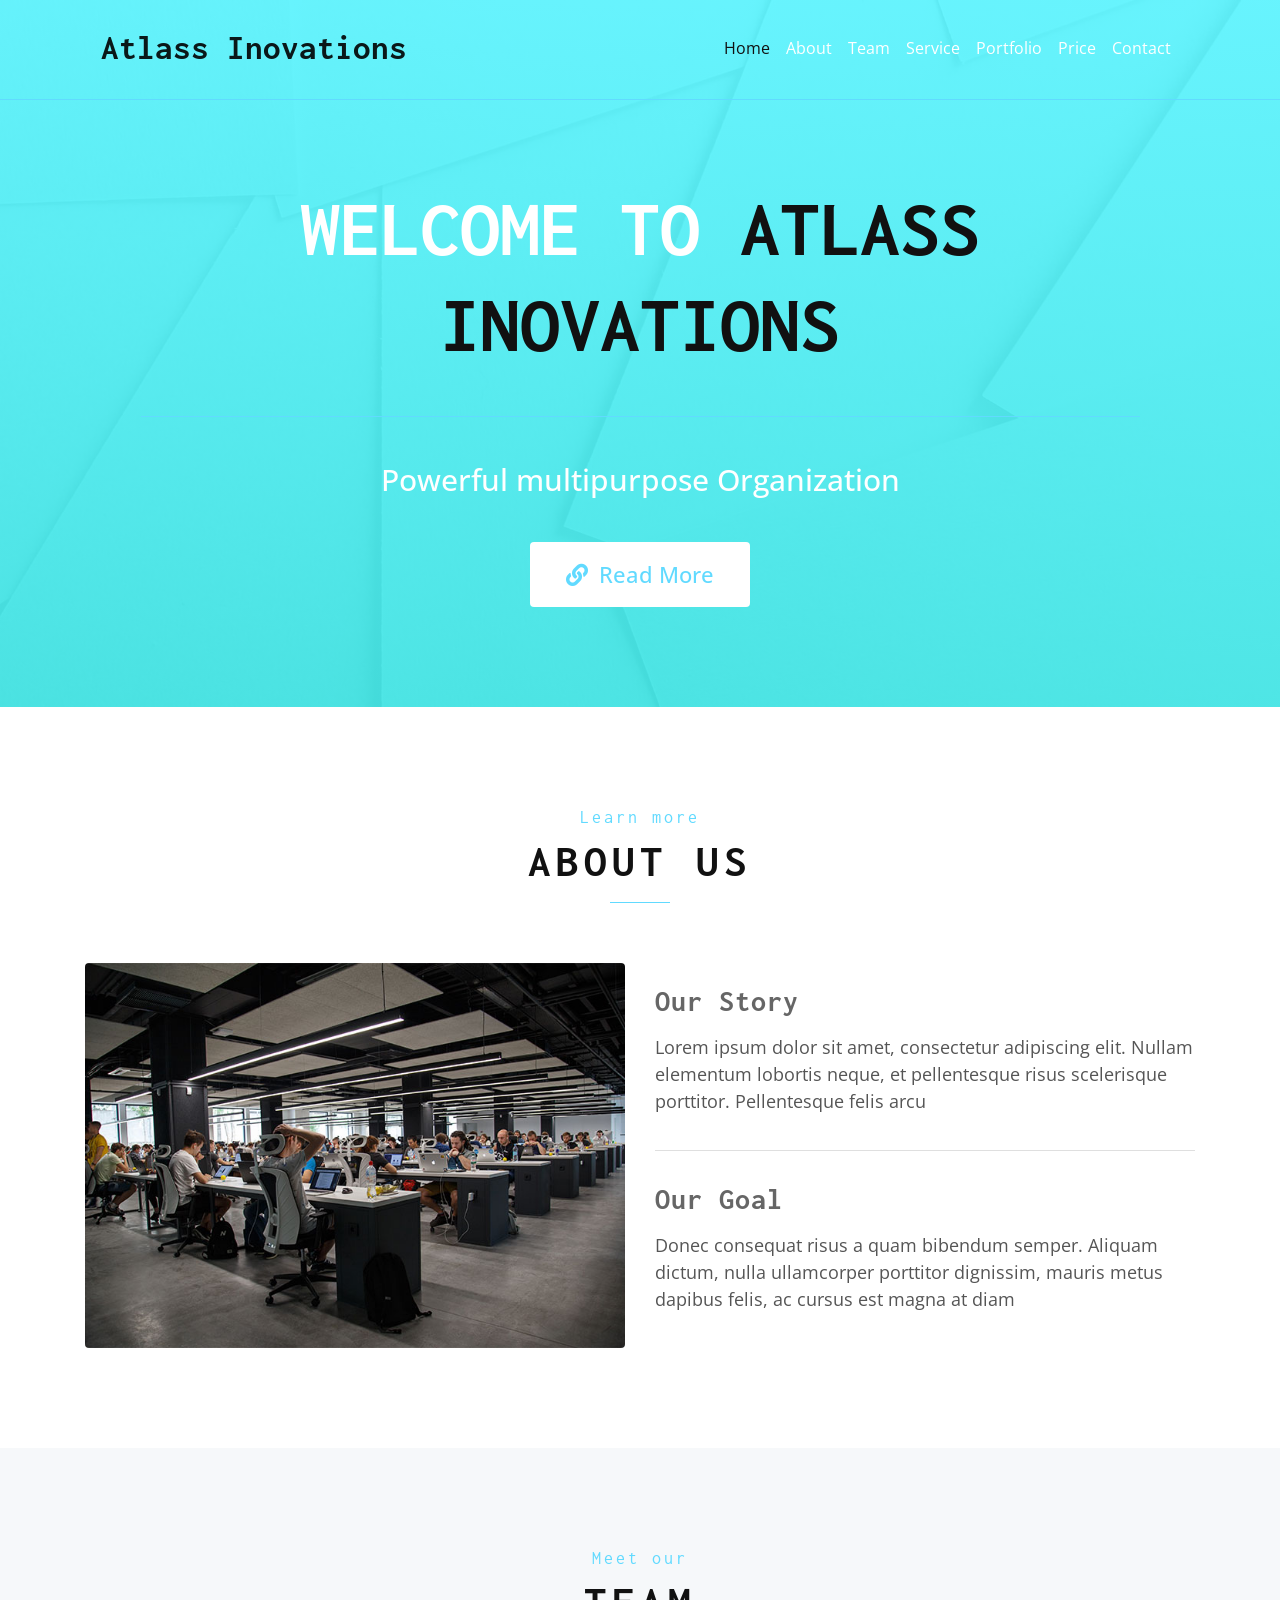
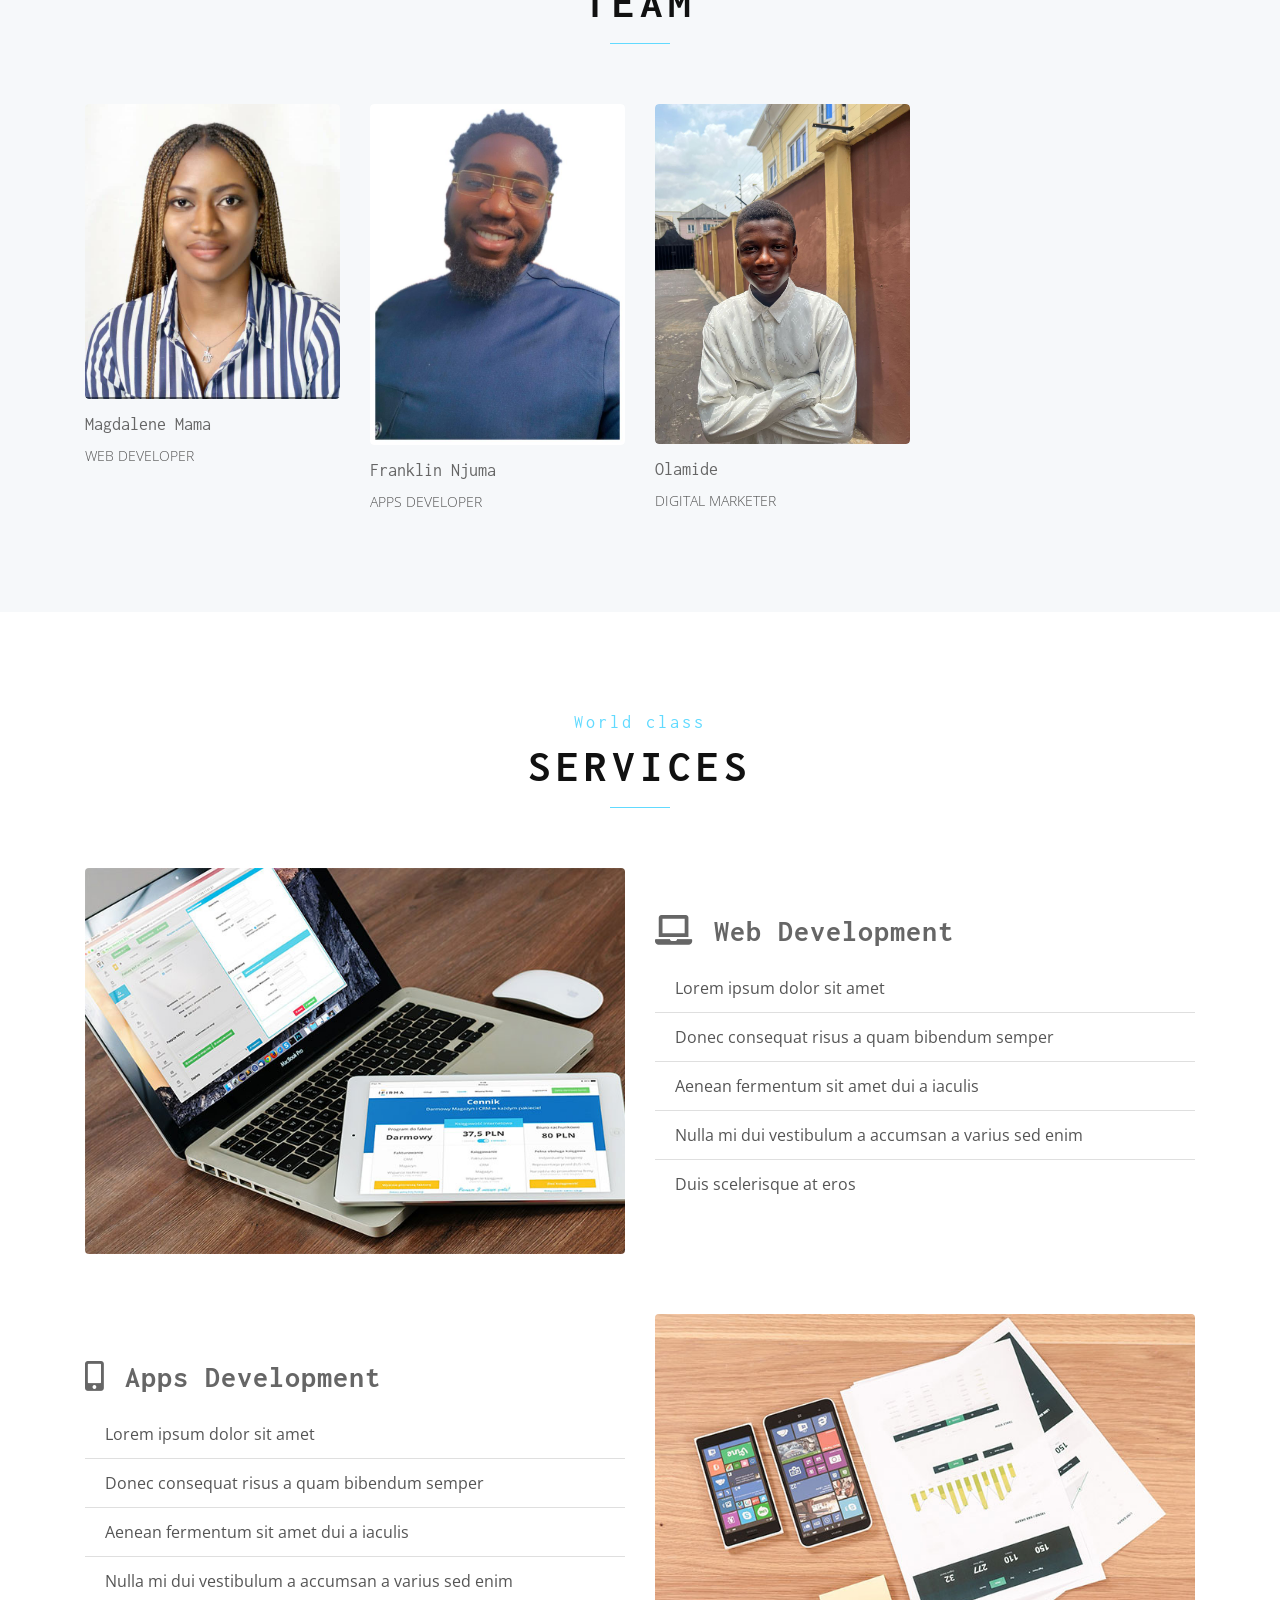
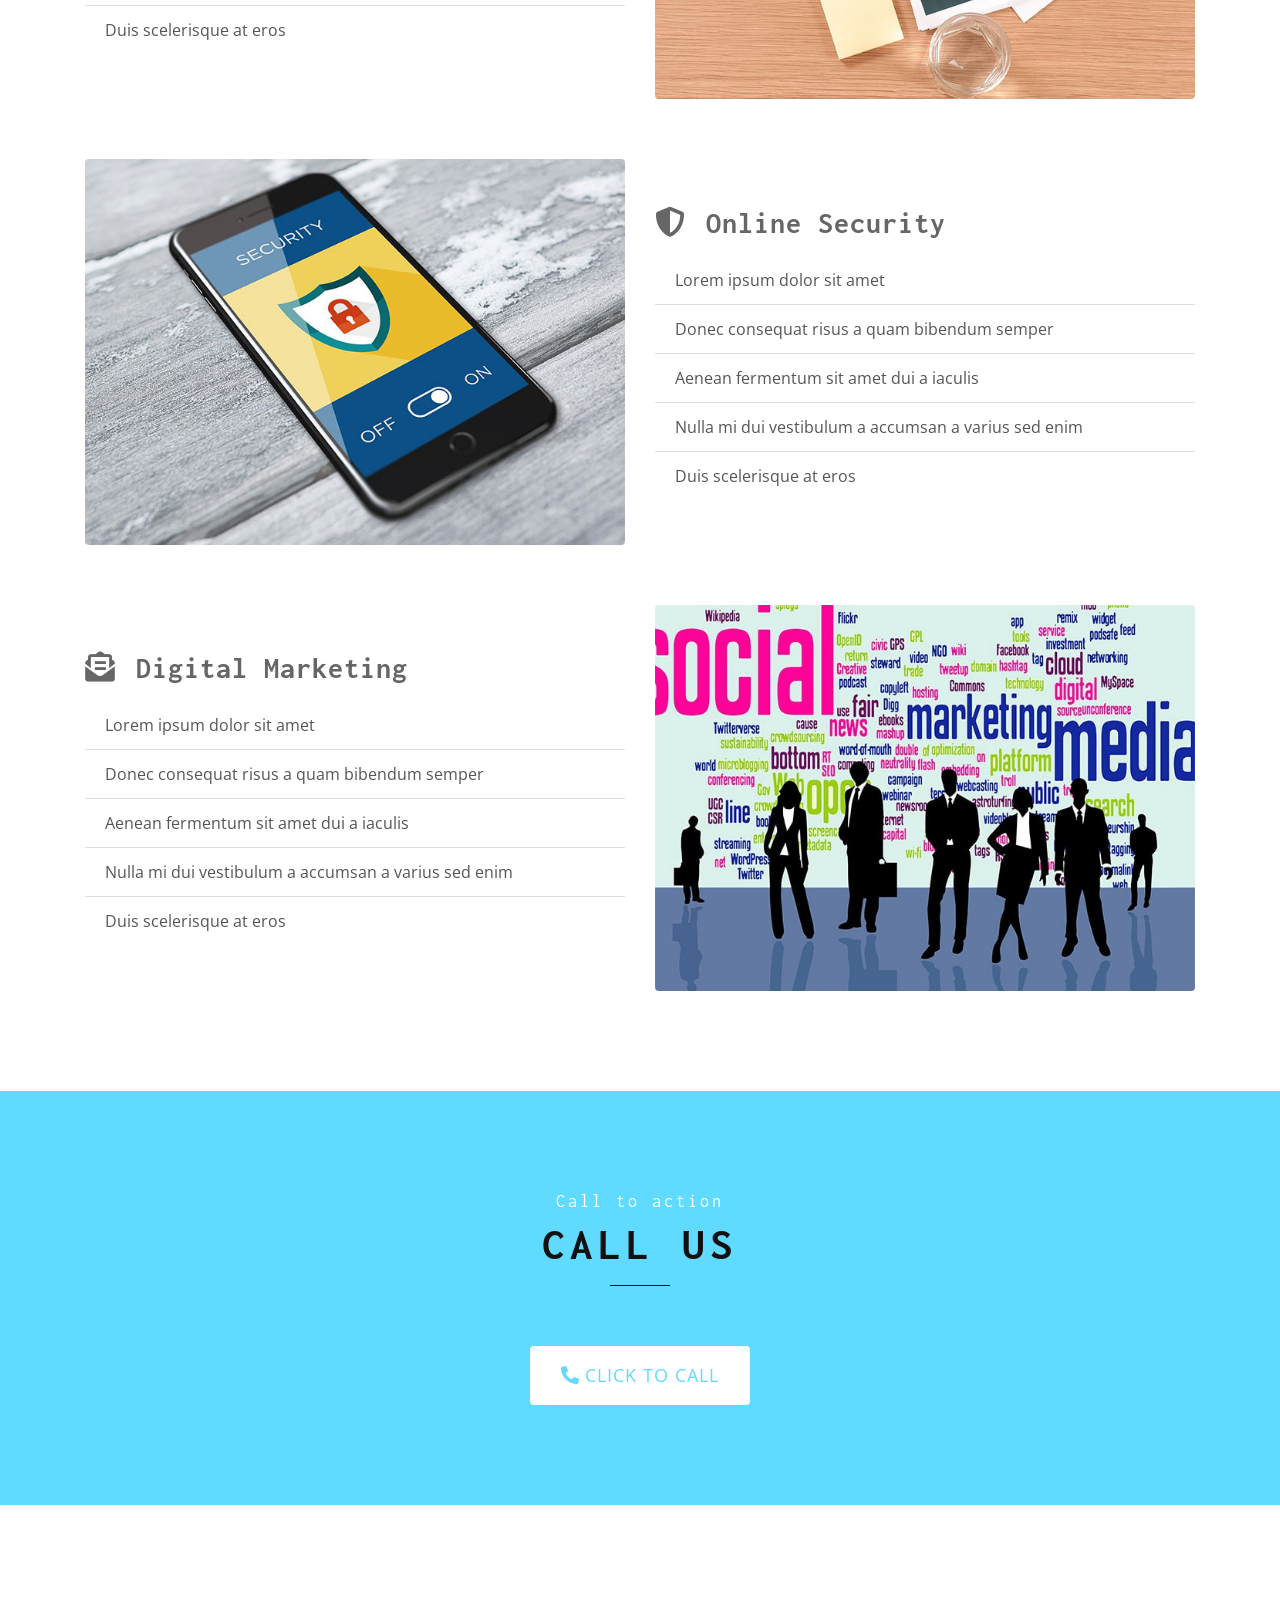
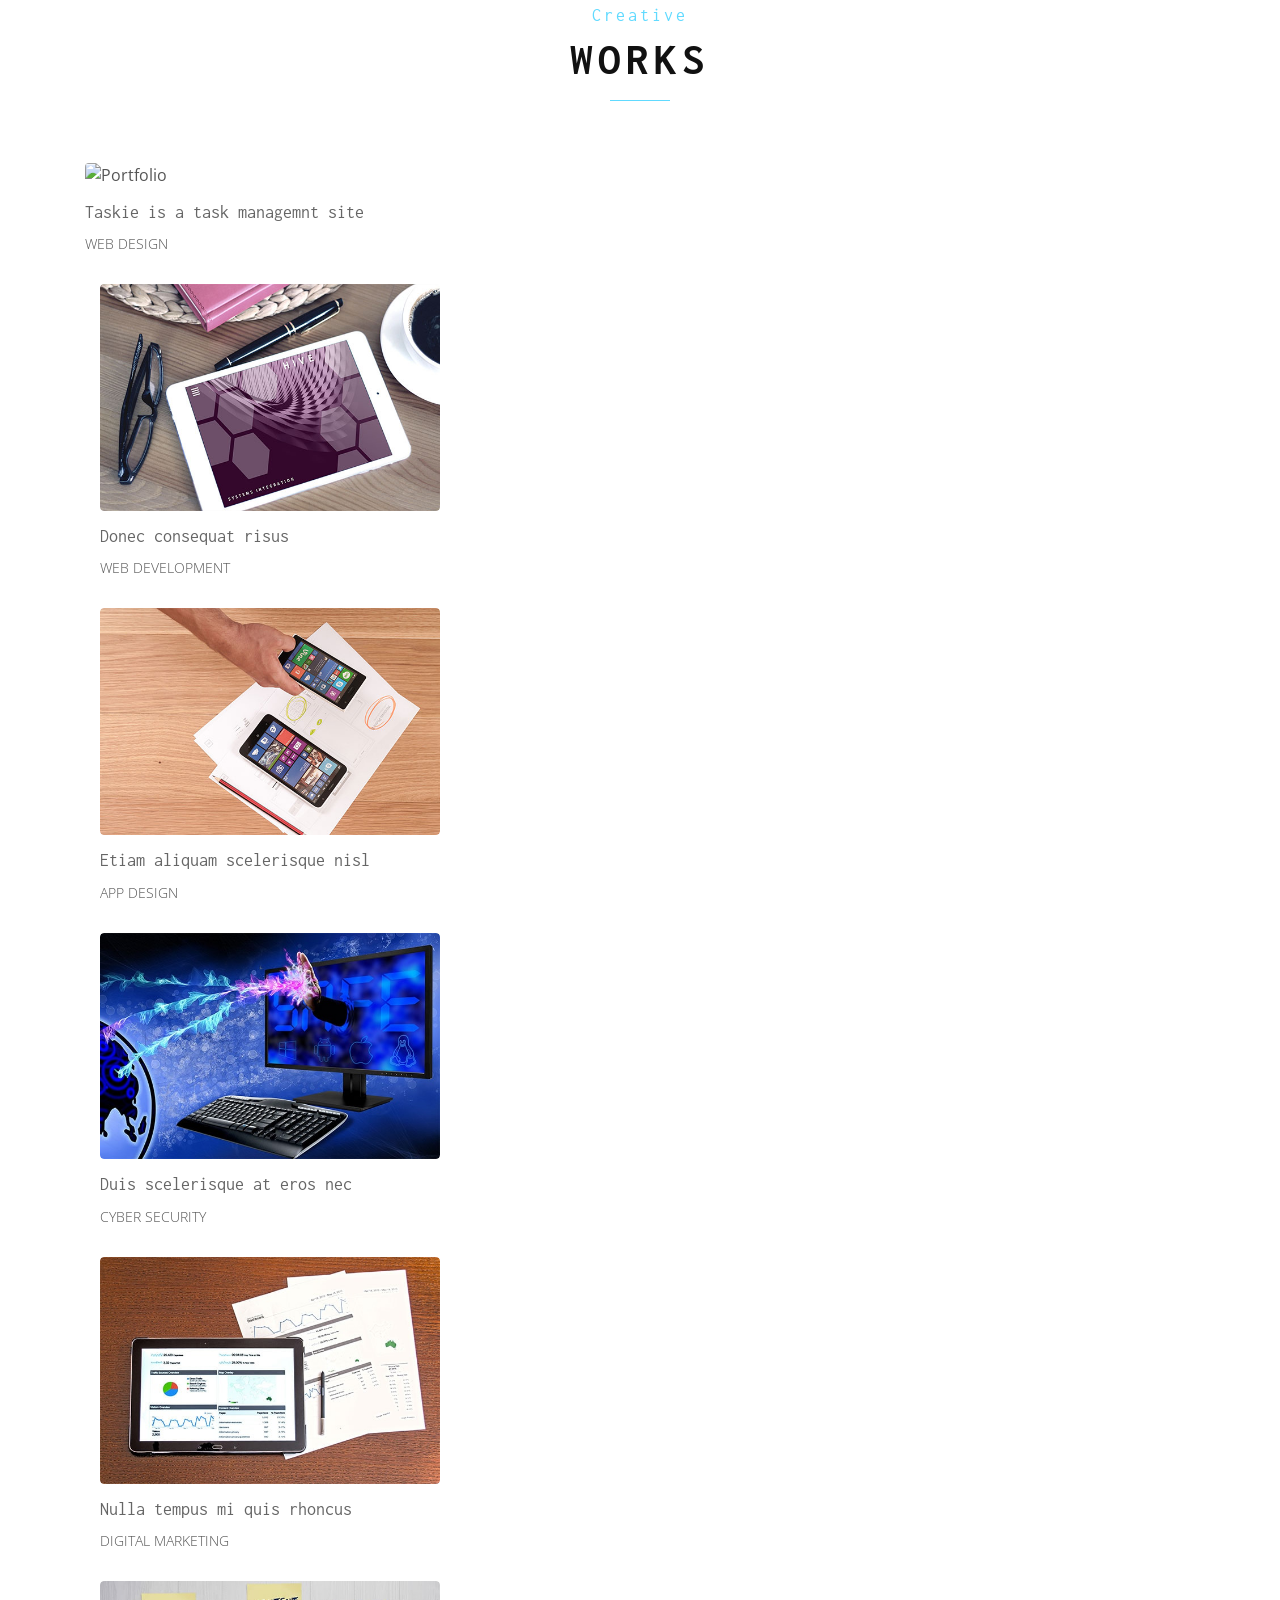
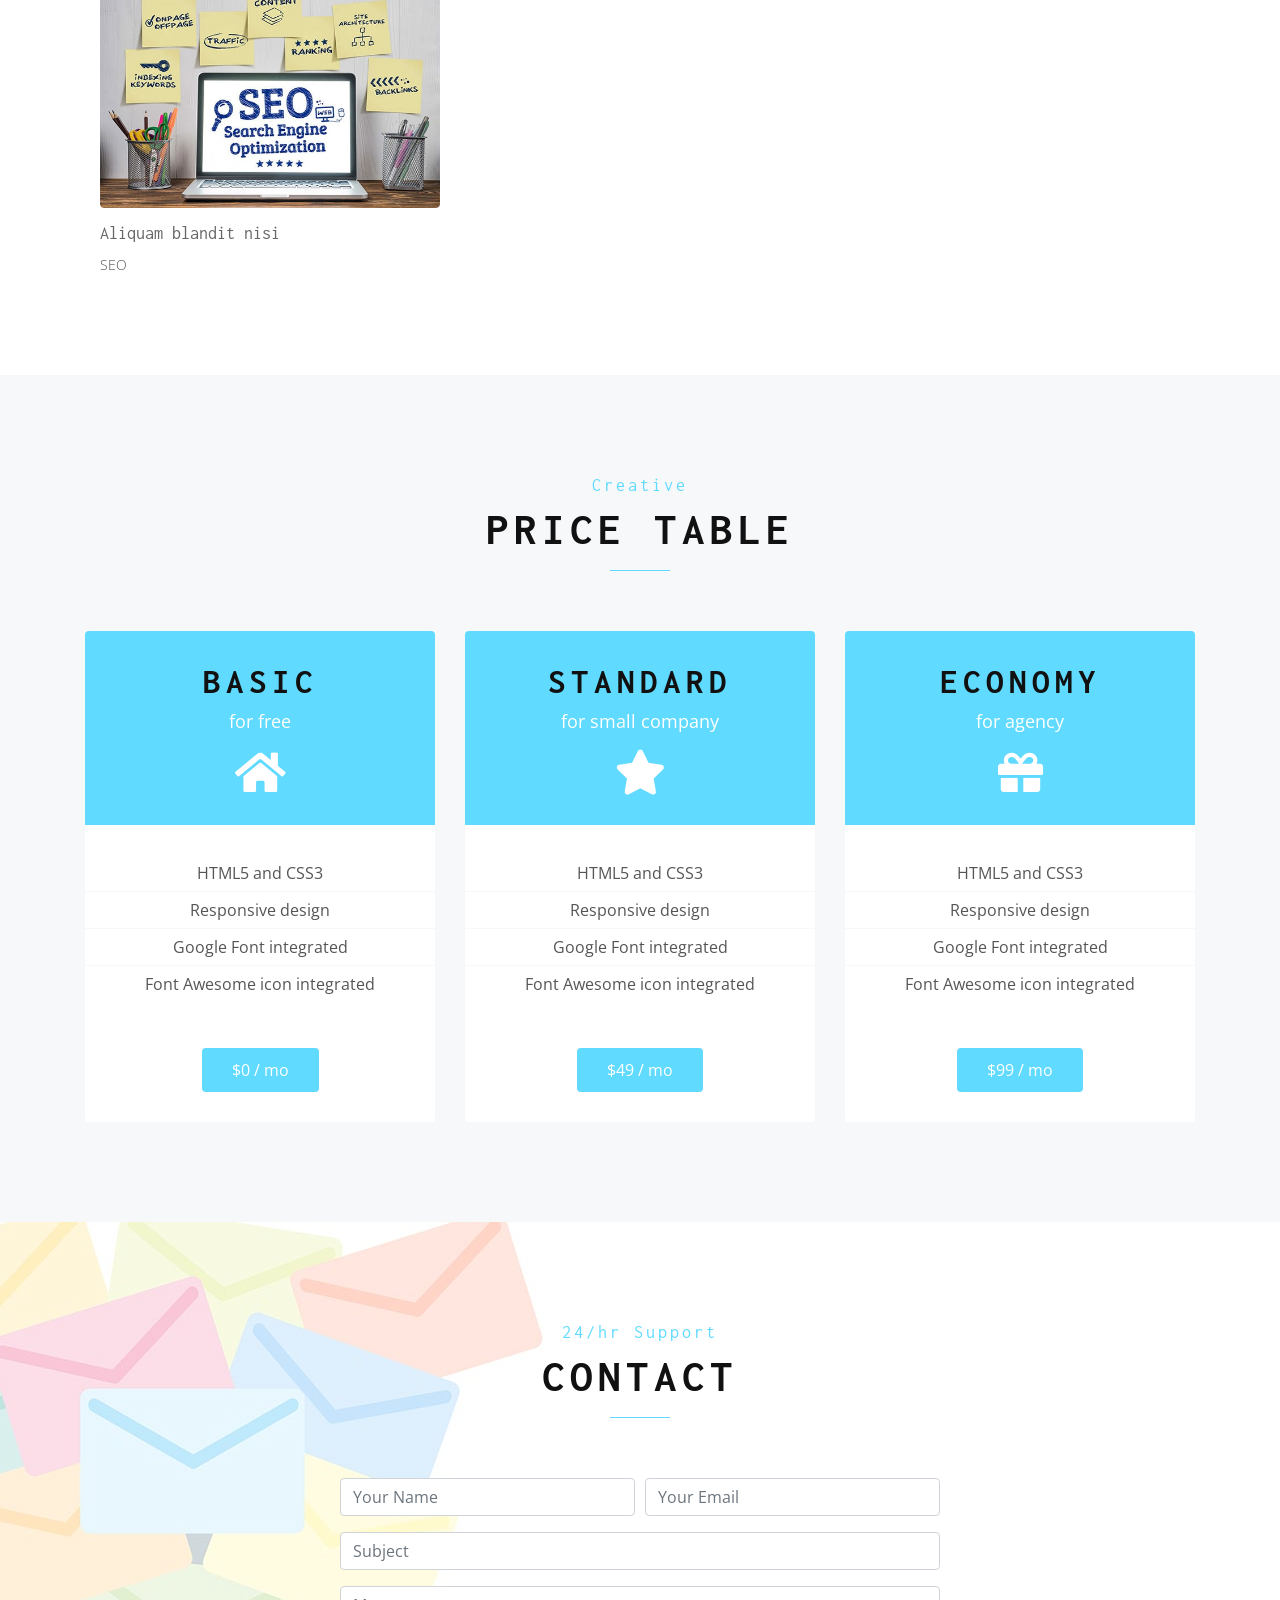
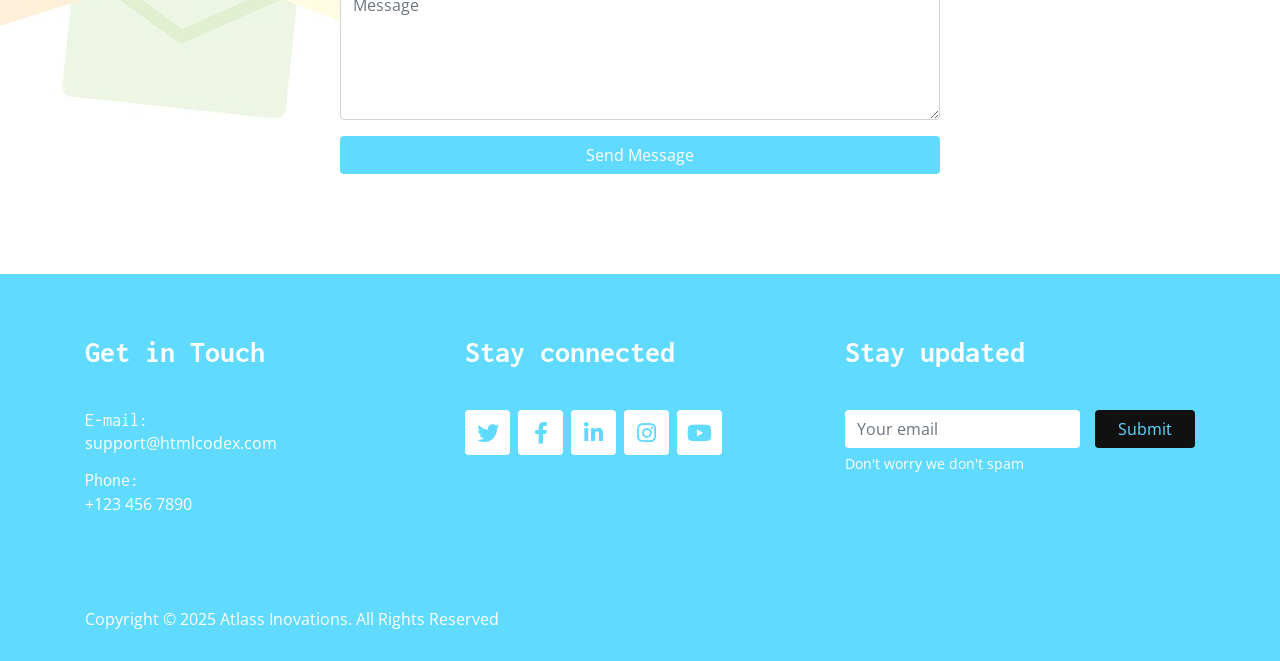
==== commit 7e443e58: "Update index.html" ====
--- a/Atlass/index.html
+++ b/Atlass/index.html
@@ -281,17 +281,18 @@
                 <div class="row portfolio-container">
                     <div class="col-lg-4 col-md-6 portfolio-item">
                         <div class="portfolio-img">
-                            <img src="img/portfolio-1.jpg" class="img-fluid" alt="Portfolio">
+                            <img src="./taskie.jpeg" class="img-fluid" alt="Portfolio">
                             <div class="portfolio-link">
-                                <a href="img/portfolio-1.jpg" data-lightbox="portfolio" data-title="Lorem ipsum dolor" title="Preview"><i class="fas fa-eye"></i></a>
-                                <a href="" title="More Details"><i class="fas fa-link"></i></a>
+                                <a href="./taskie.jpeg" data-lightbox="portfolio" data-title="Lorem ipsum dolor" title="Preview"><i class="fas fa-eye"></i></a>
+                                <a href="https://0xolami.github.io/Taskie/" title="More Details"><i class="fas fa-link"></i></a>
                             </div>
                         </div>
 
                         <div class="portfolio-info">
-                            <h4>Lorem ipsum dolor sit</h4>
+                            <h4>Taskie is a task managemnt site</h4>
                             <p>Web Design</p>
                         </div>
+                    </div>
                     </div>
 
                     <div class="col-lg-4 col-md-6 portfolio-item">
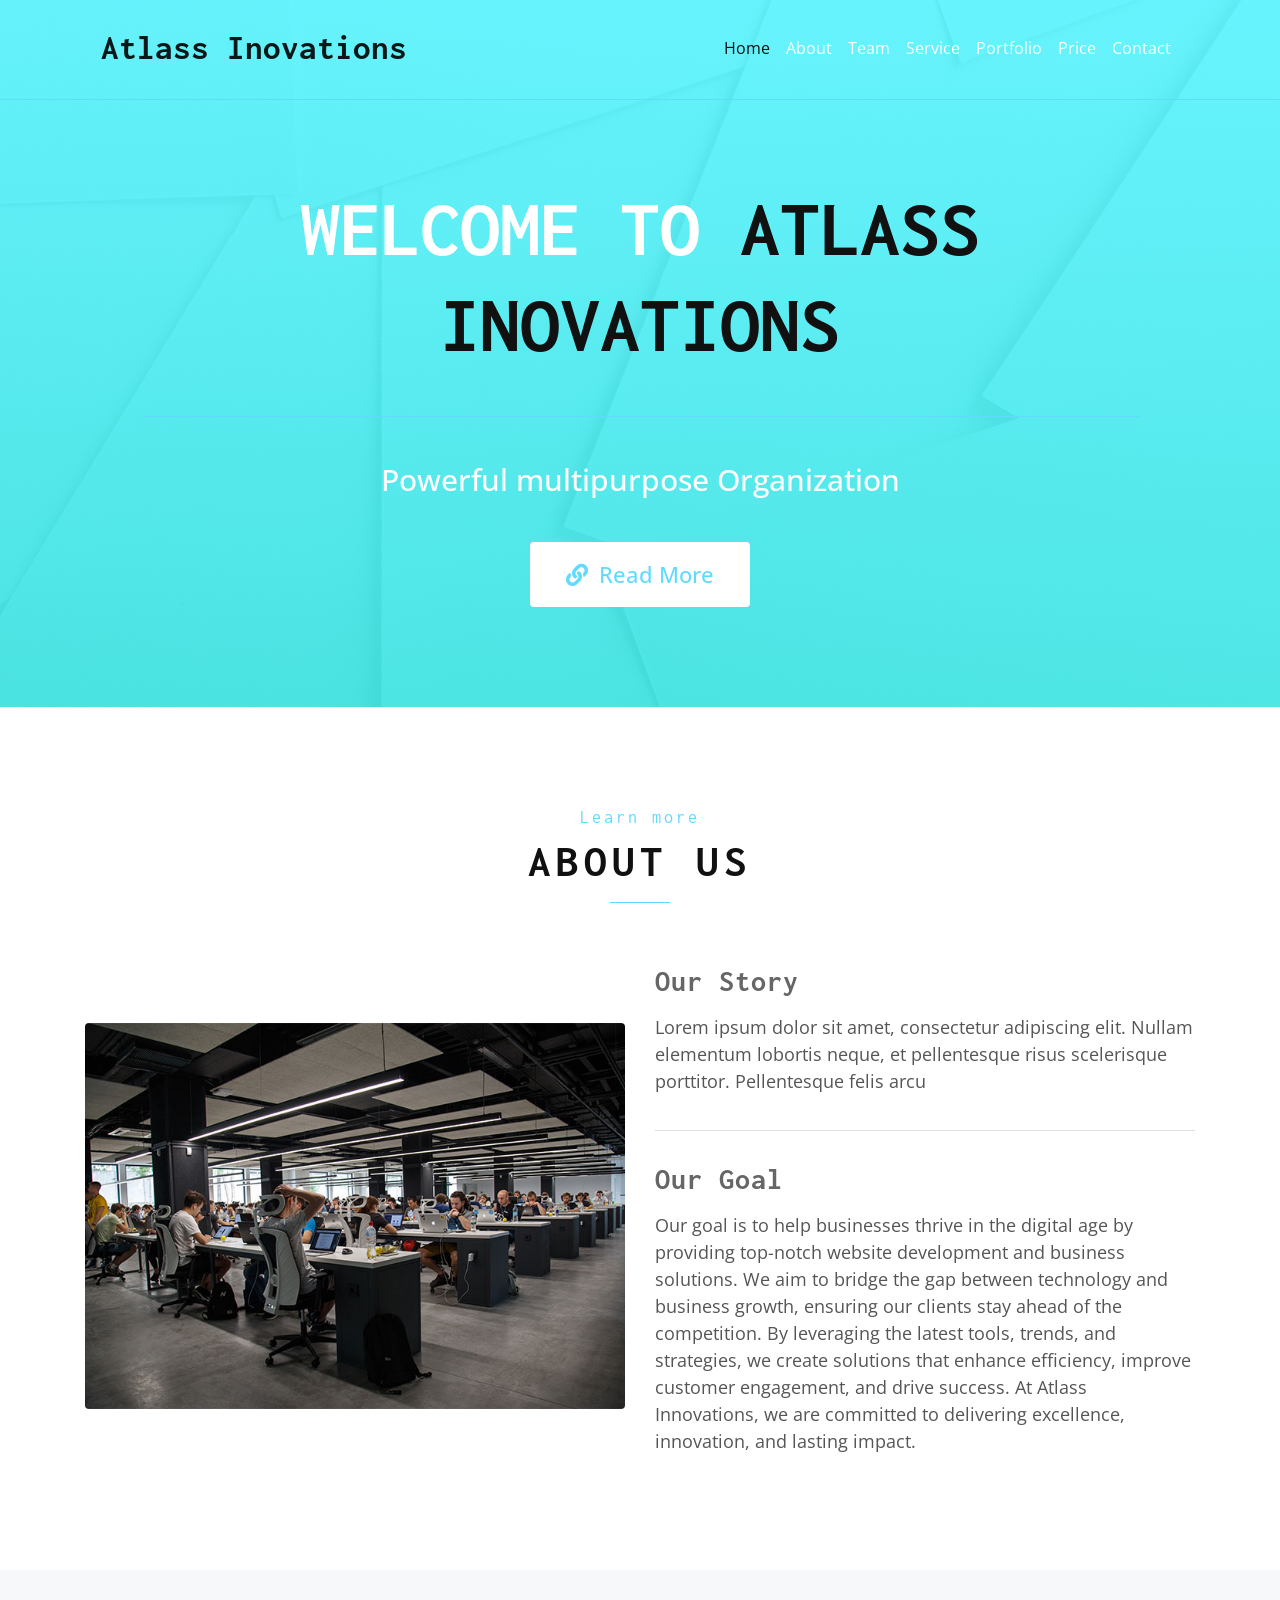
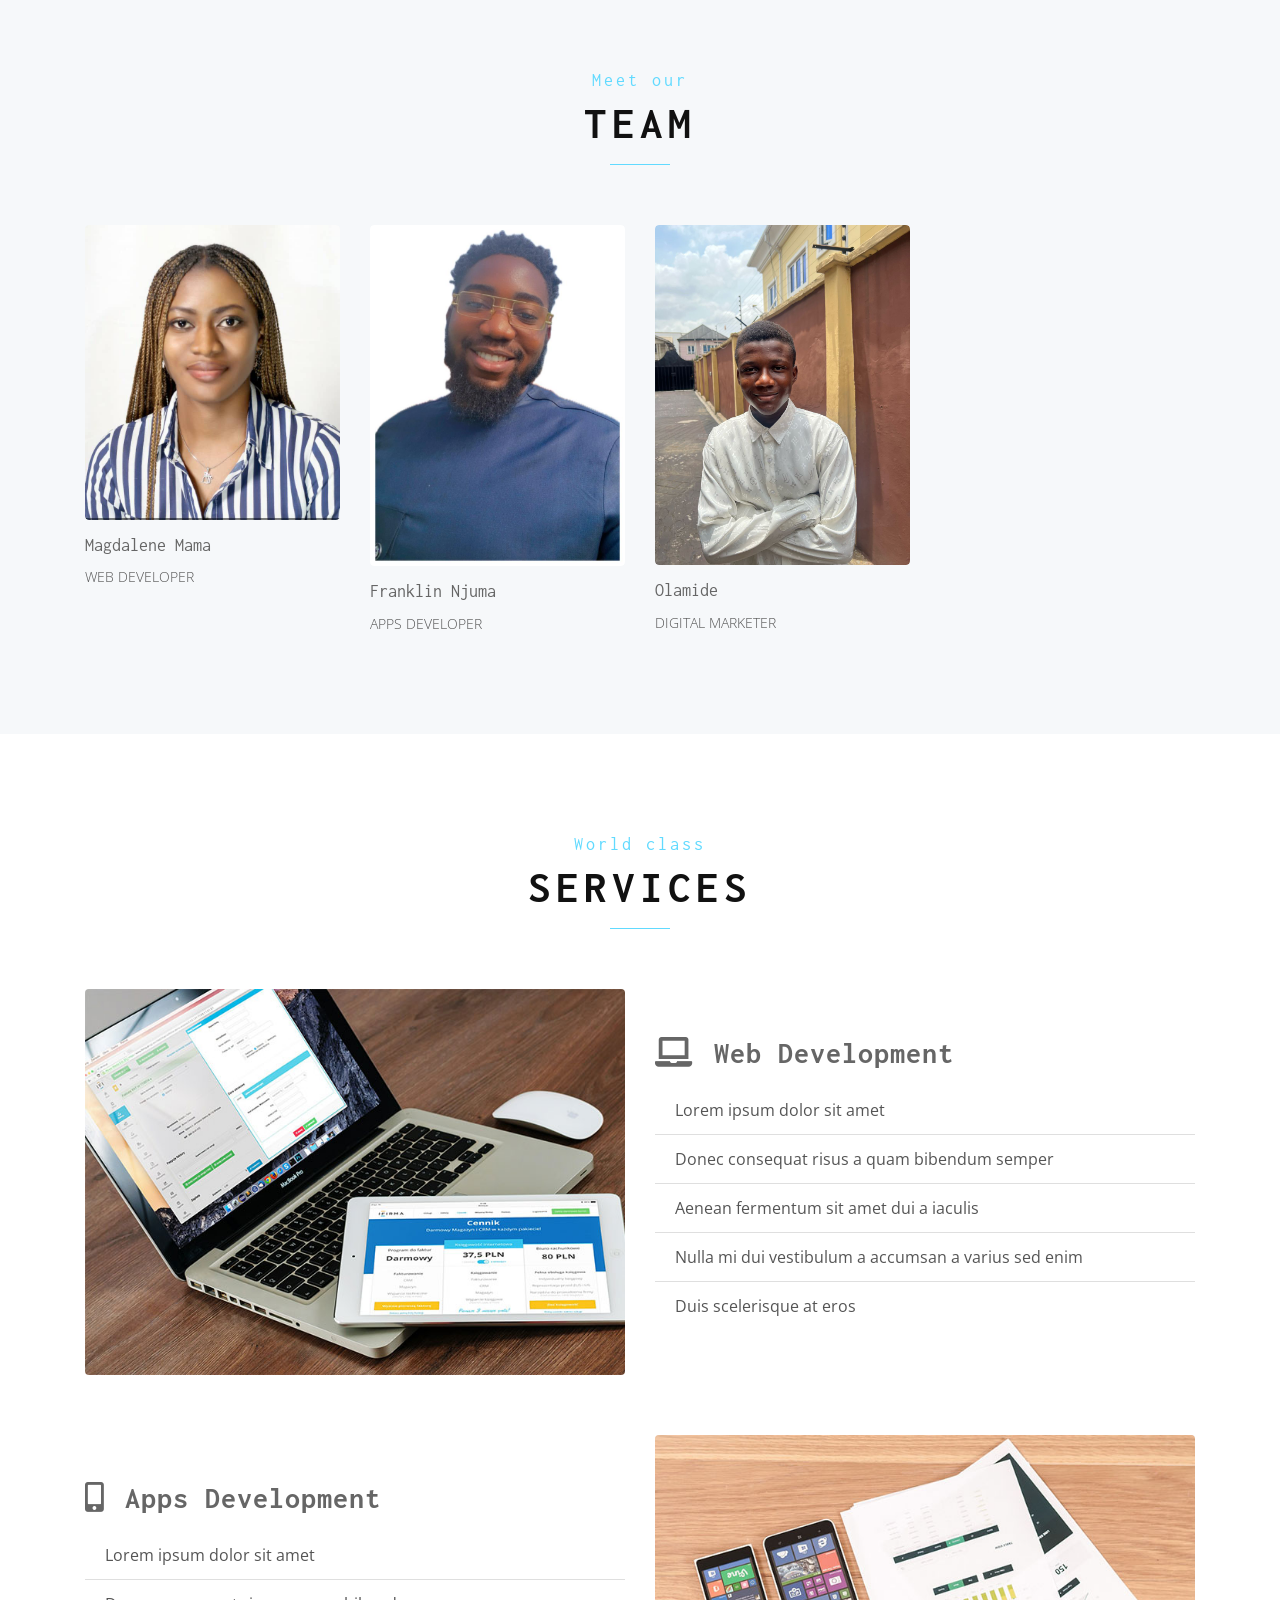
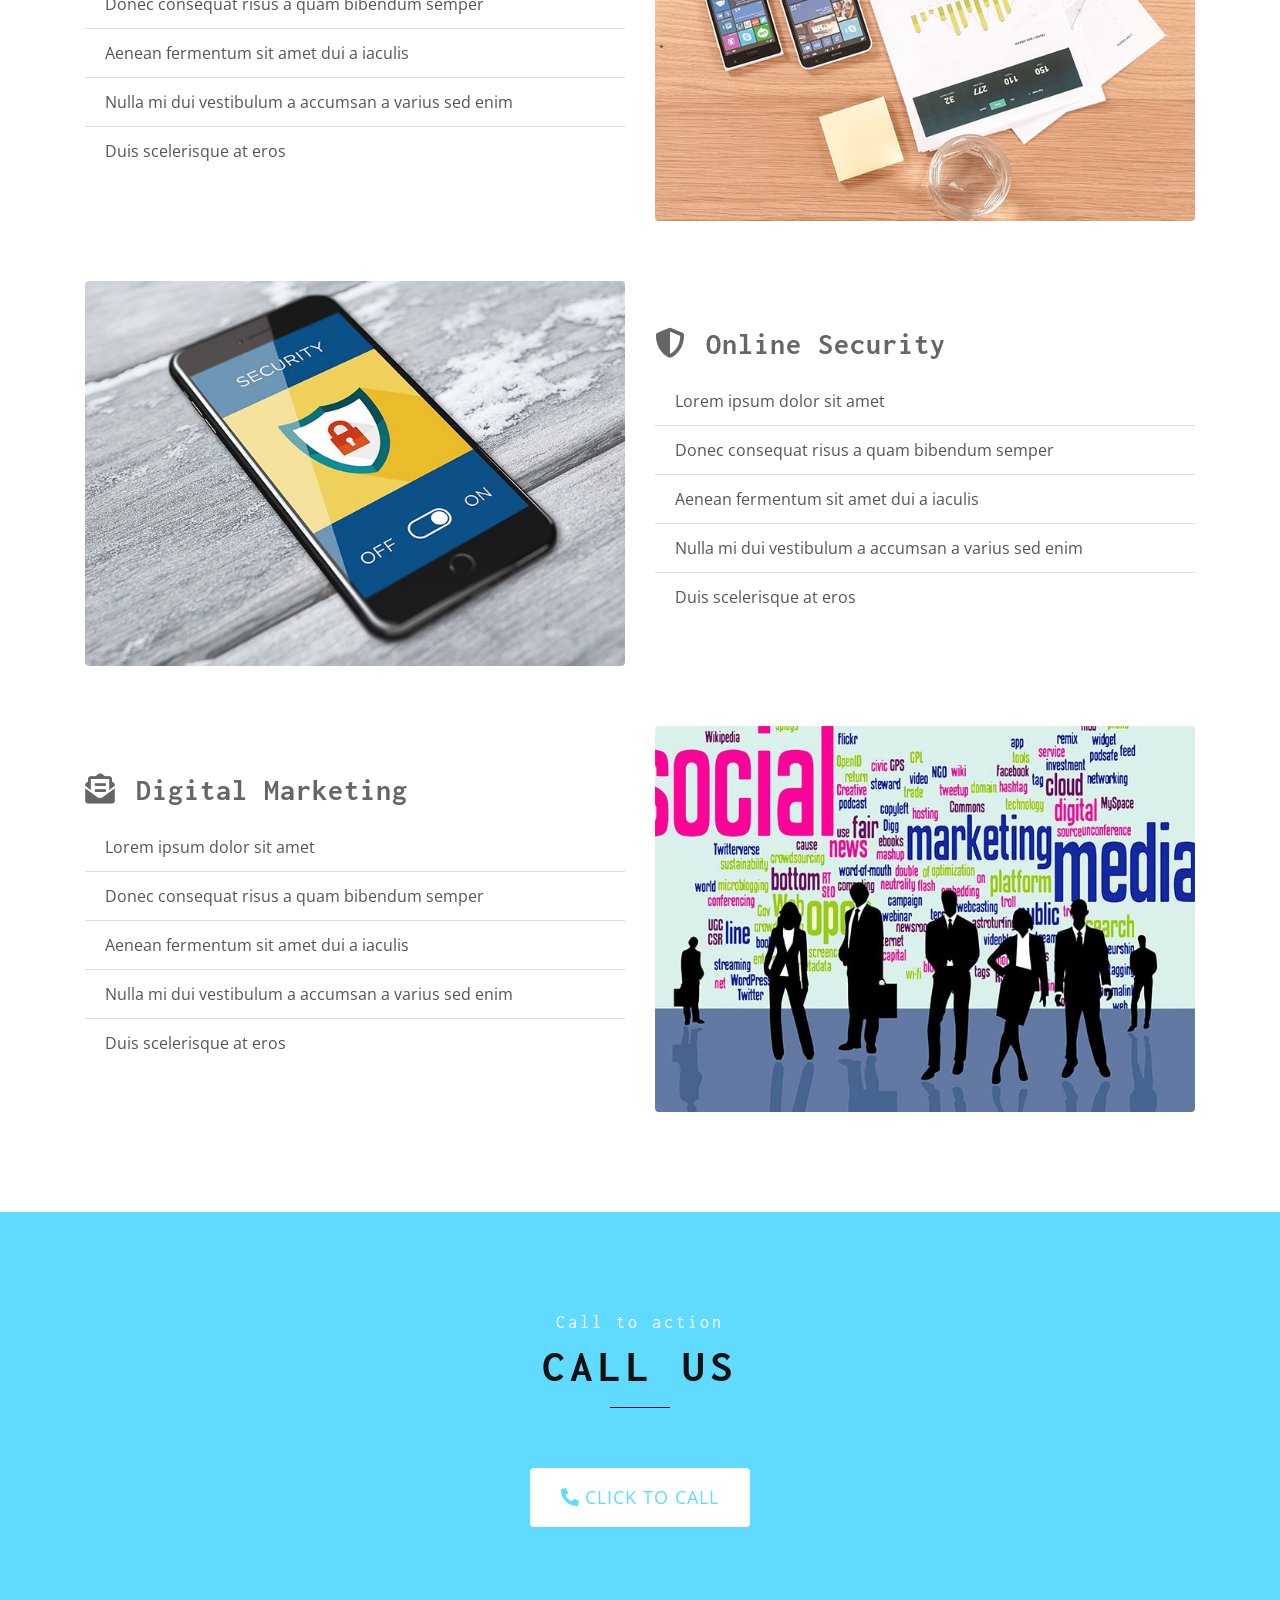
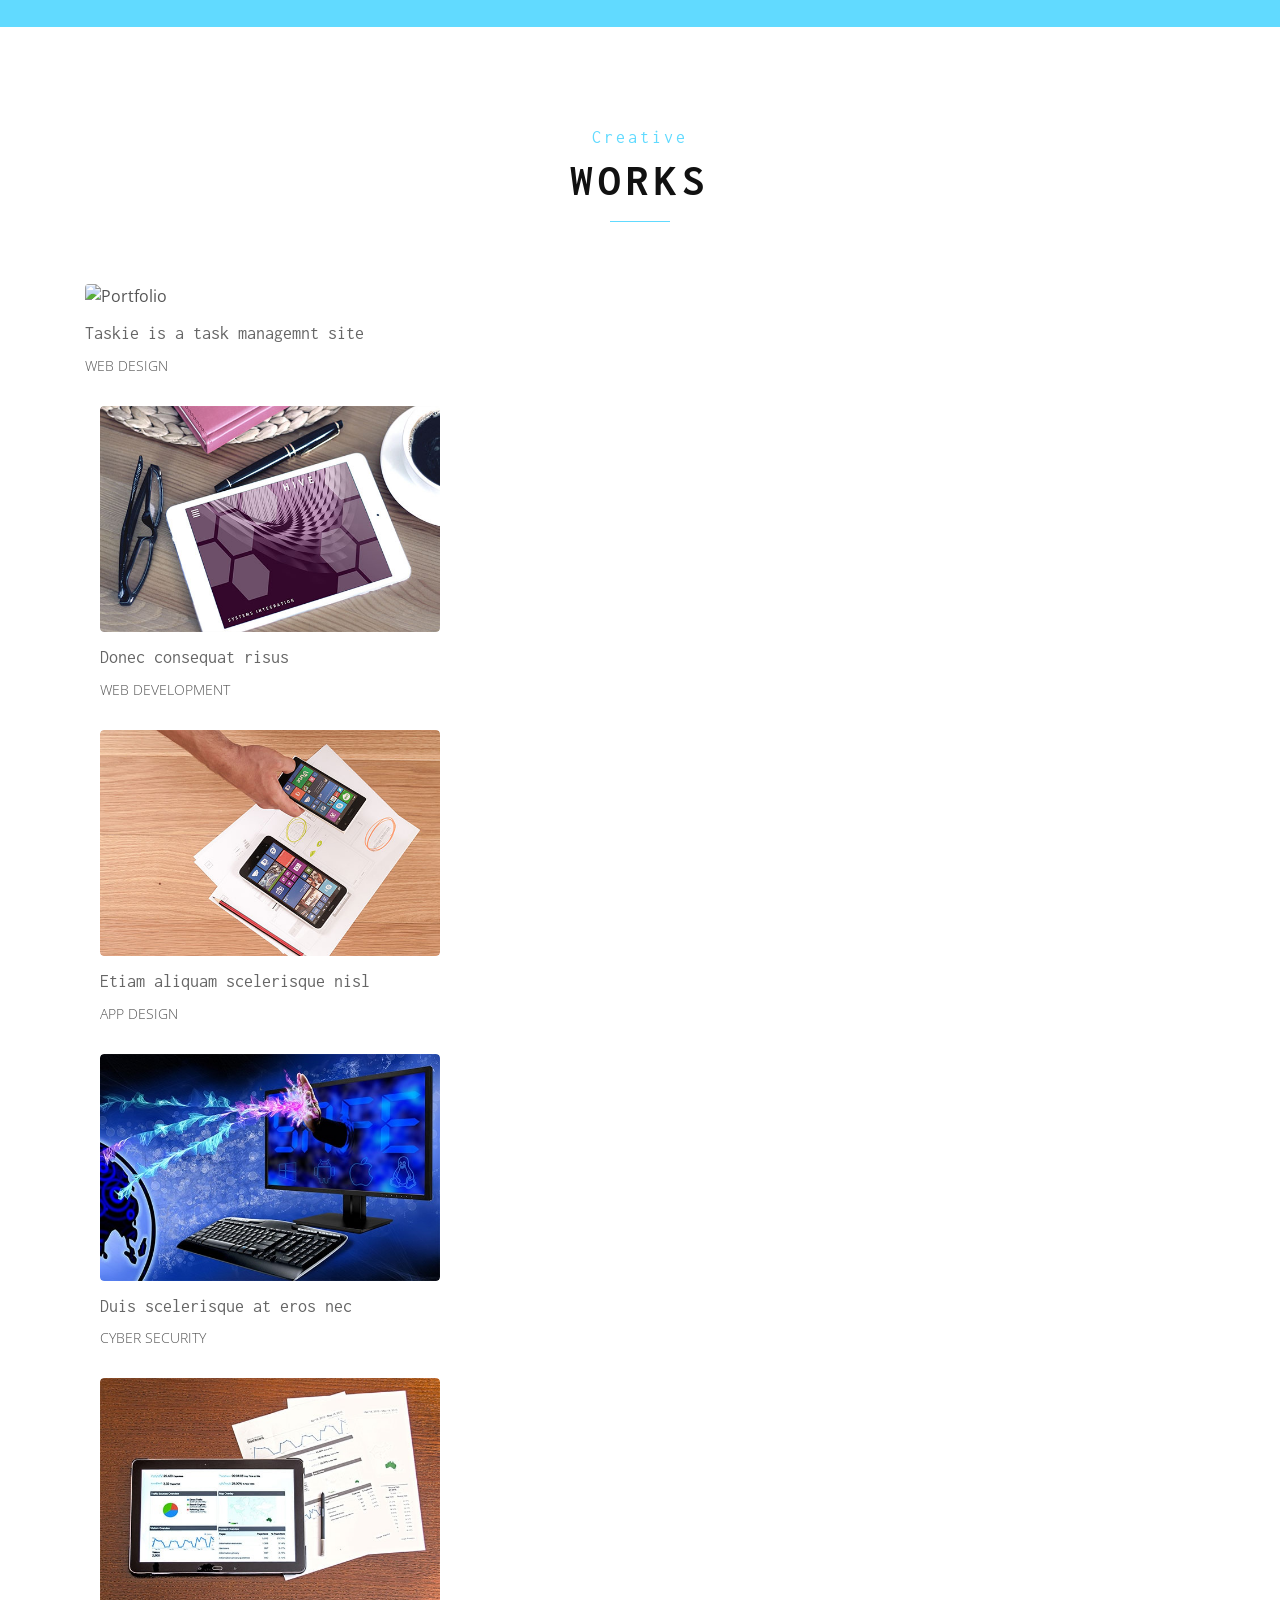
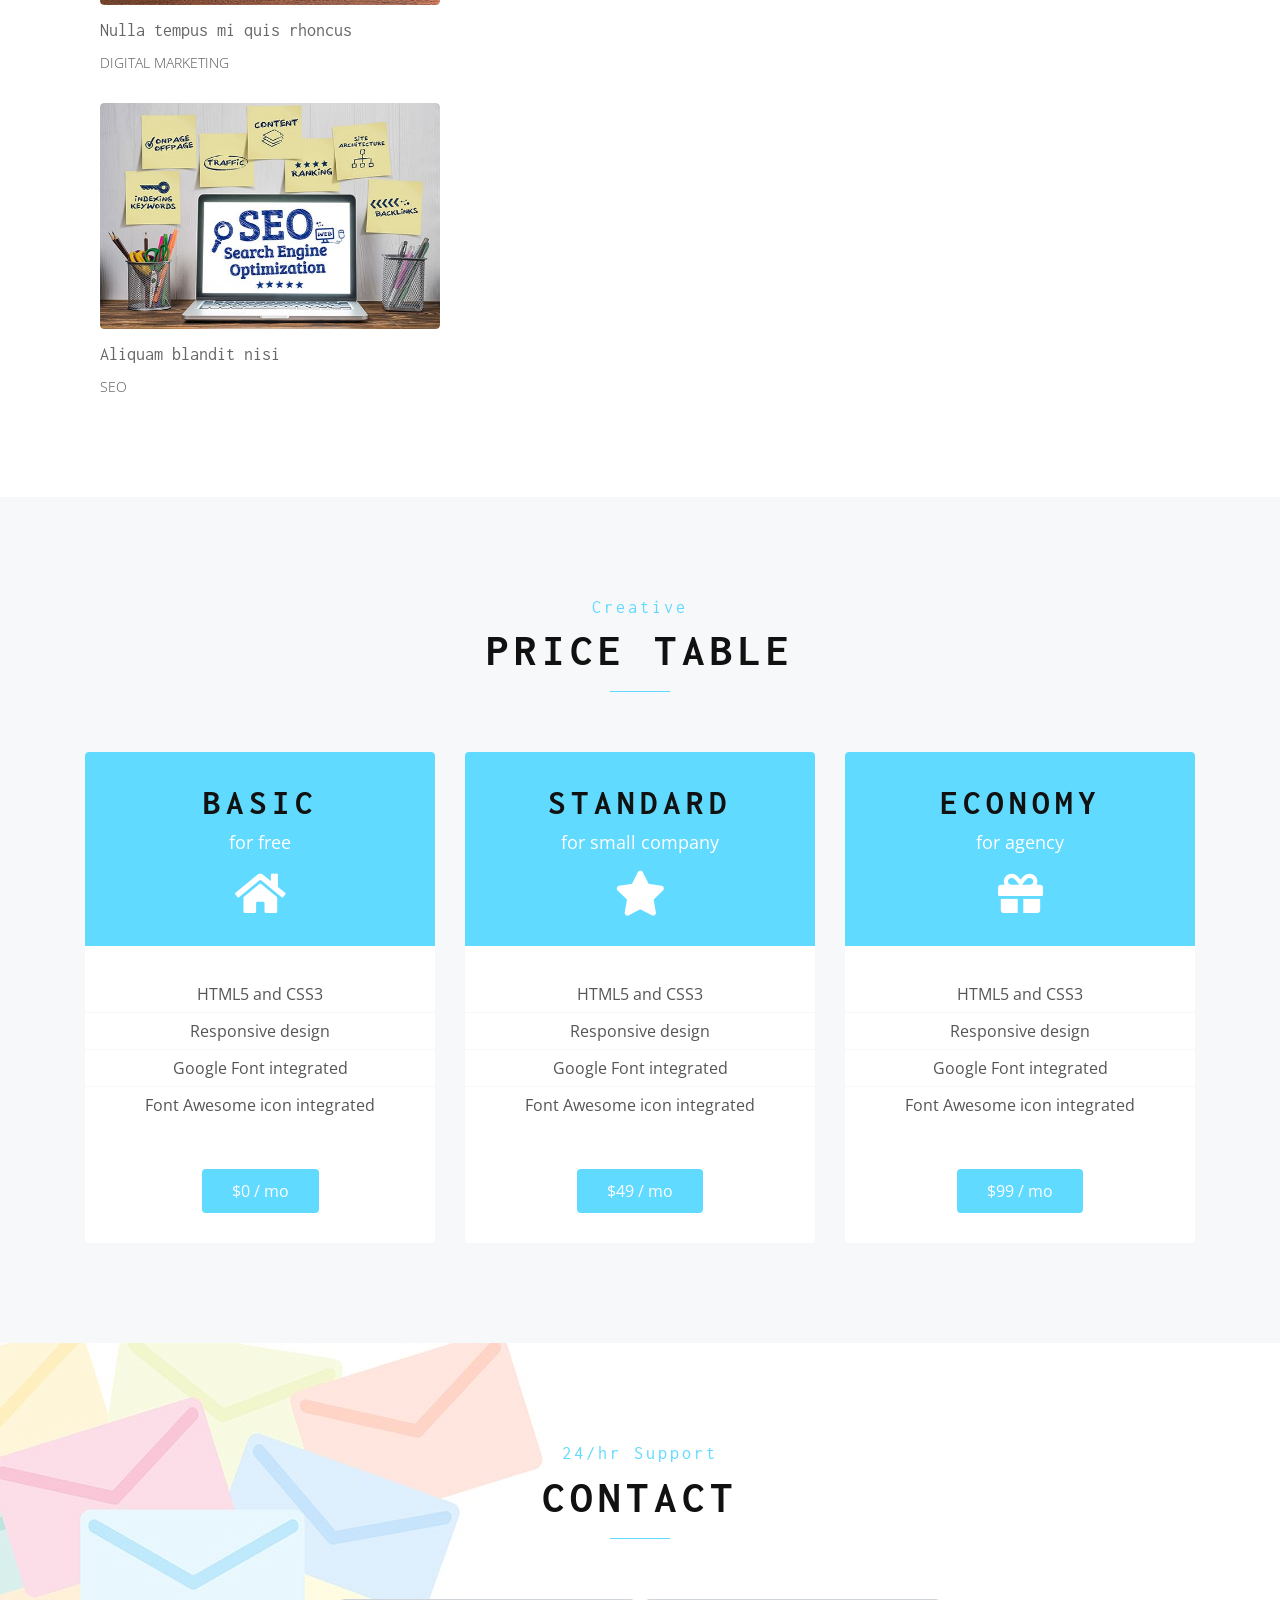
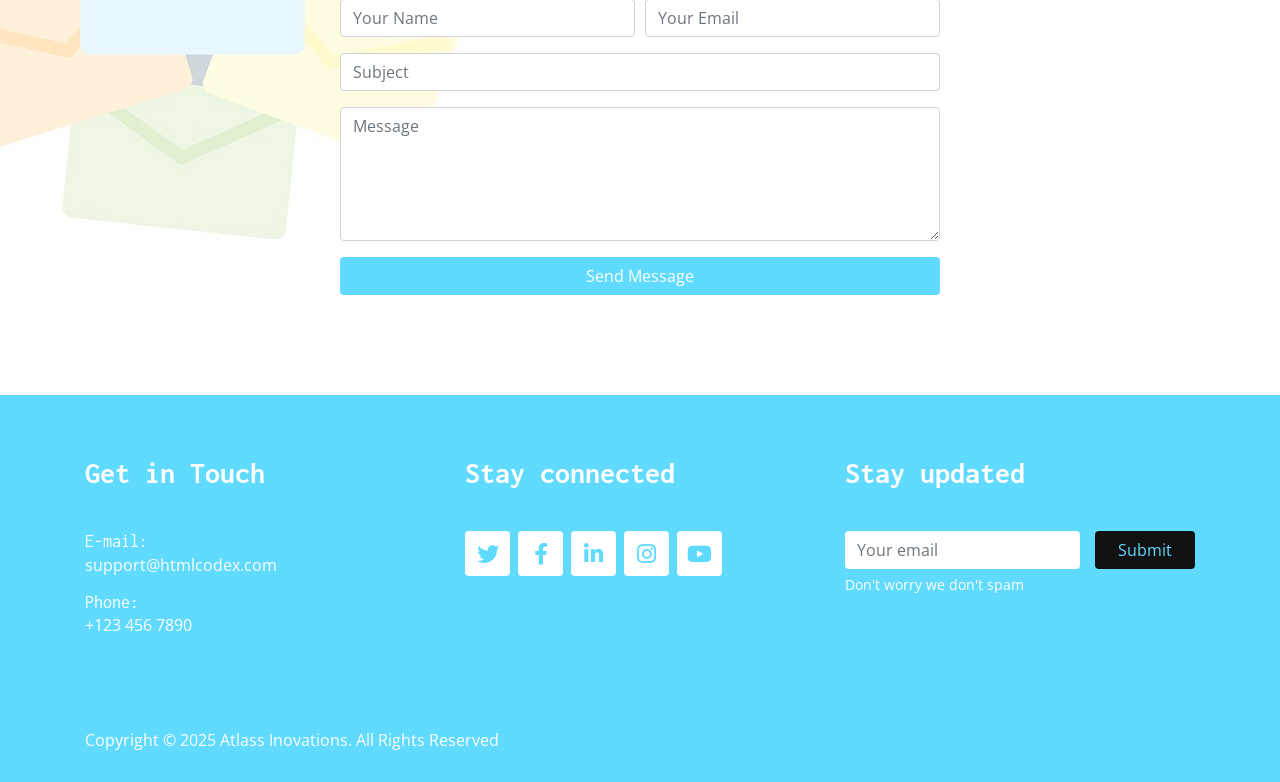
==== commit 1fe38235: "Update index.html" ====
--- a/Atlass/index.html
+++ b/Atlass/index.html
@@ -84,7 +84,7 @@
                         <div class="about-content">
                             <h3>Our Goal</h3>
                             <p>
-                                Donec consequat risus a quam bibendum semper. Aliquam dictum, nulla ullamcorper porttitor dignissim, mauris metus dapibus felis, ac cursus est magna at diam
+                                Our goal is to help businesses thrive in the digital age by providing top-notch website development and business solutions. We aim to bridge the gap between technology and business growth, ensuring our clients stay ahead of the competition. By leveraging the latest tools, trends, and strategies, we create solutions that enhance efficiency, improve customer engagement, and drive success. At Atlass Innovations, we are committed to delivering excellence, innovation, and lasting impact.
                             </p>
                         </div>
                     </div>
